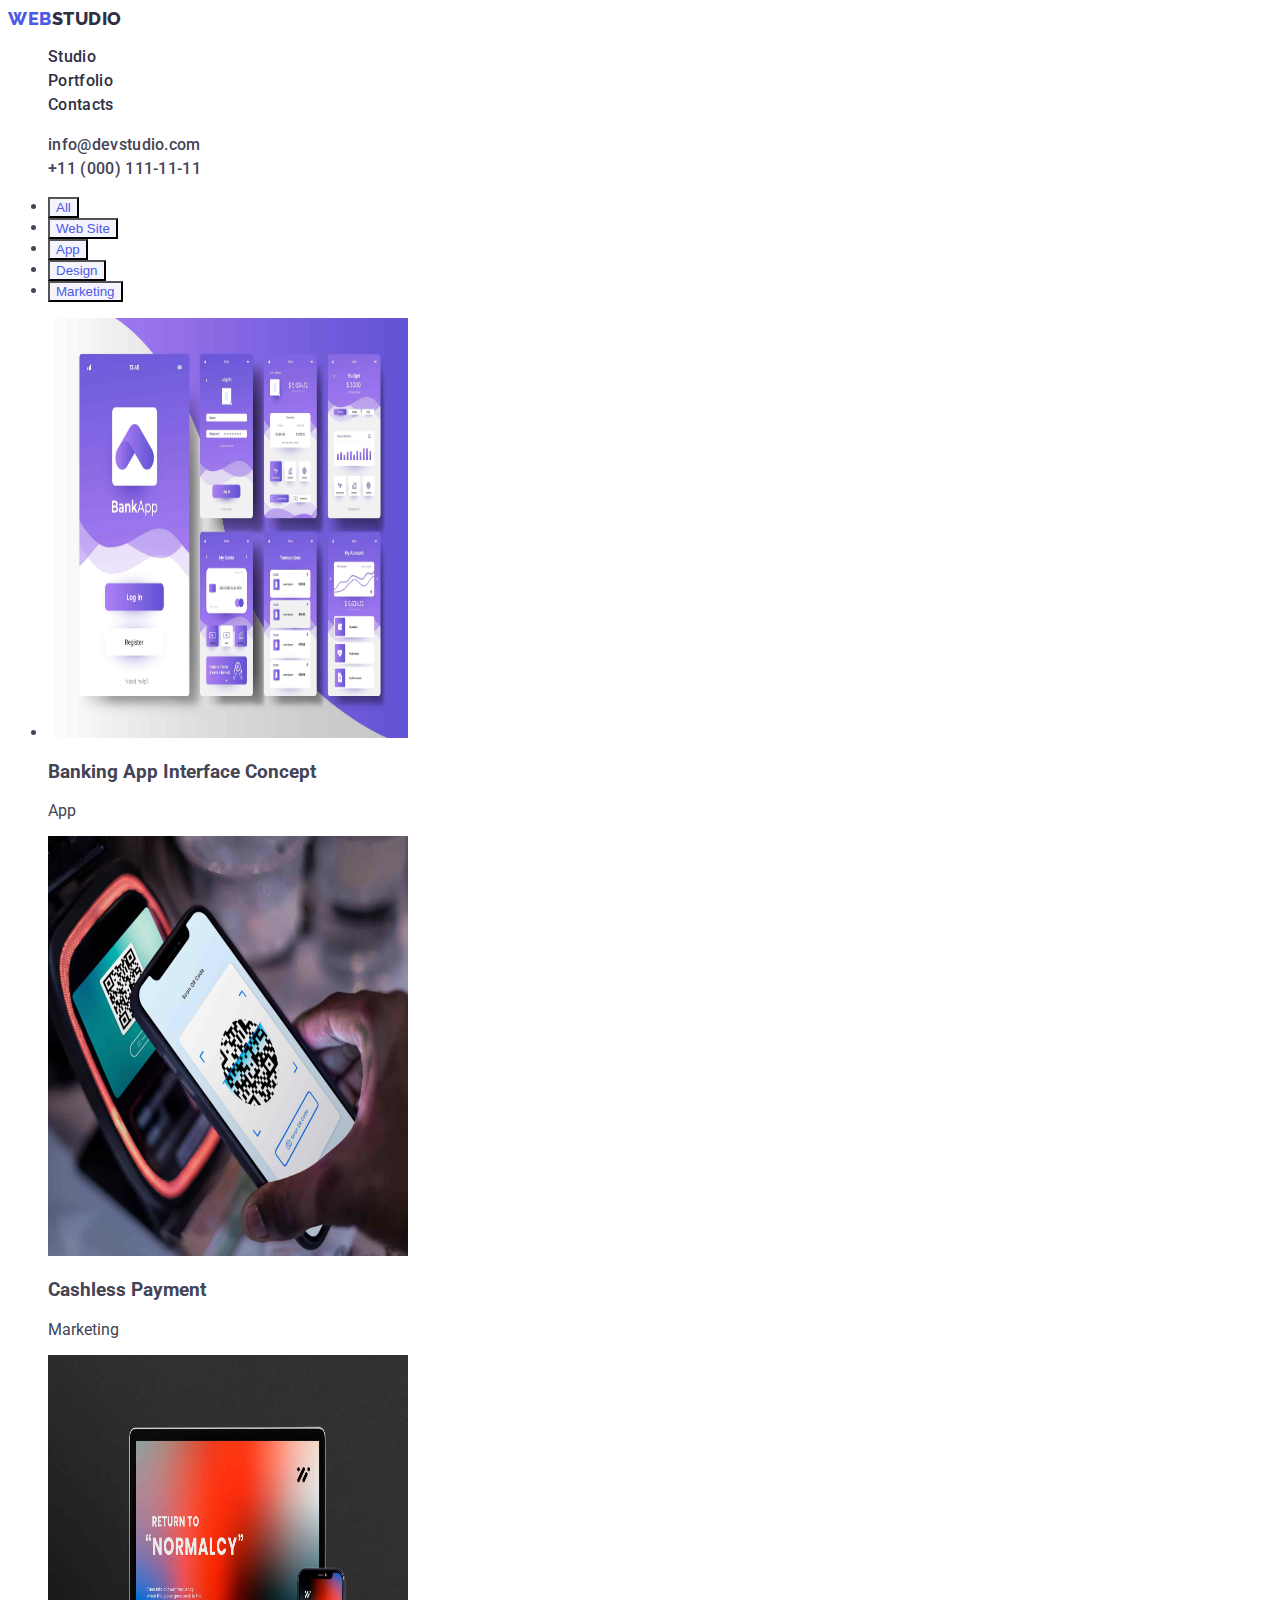
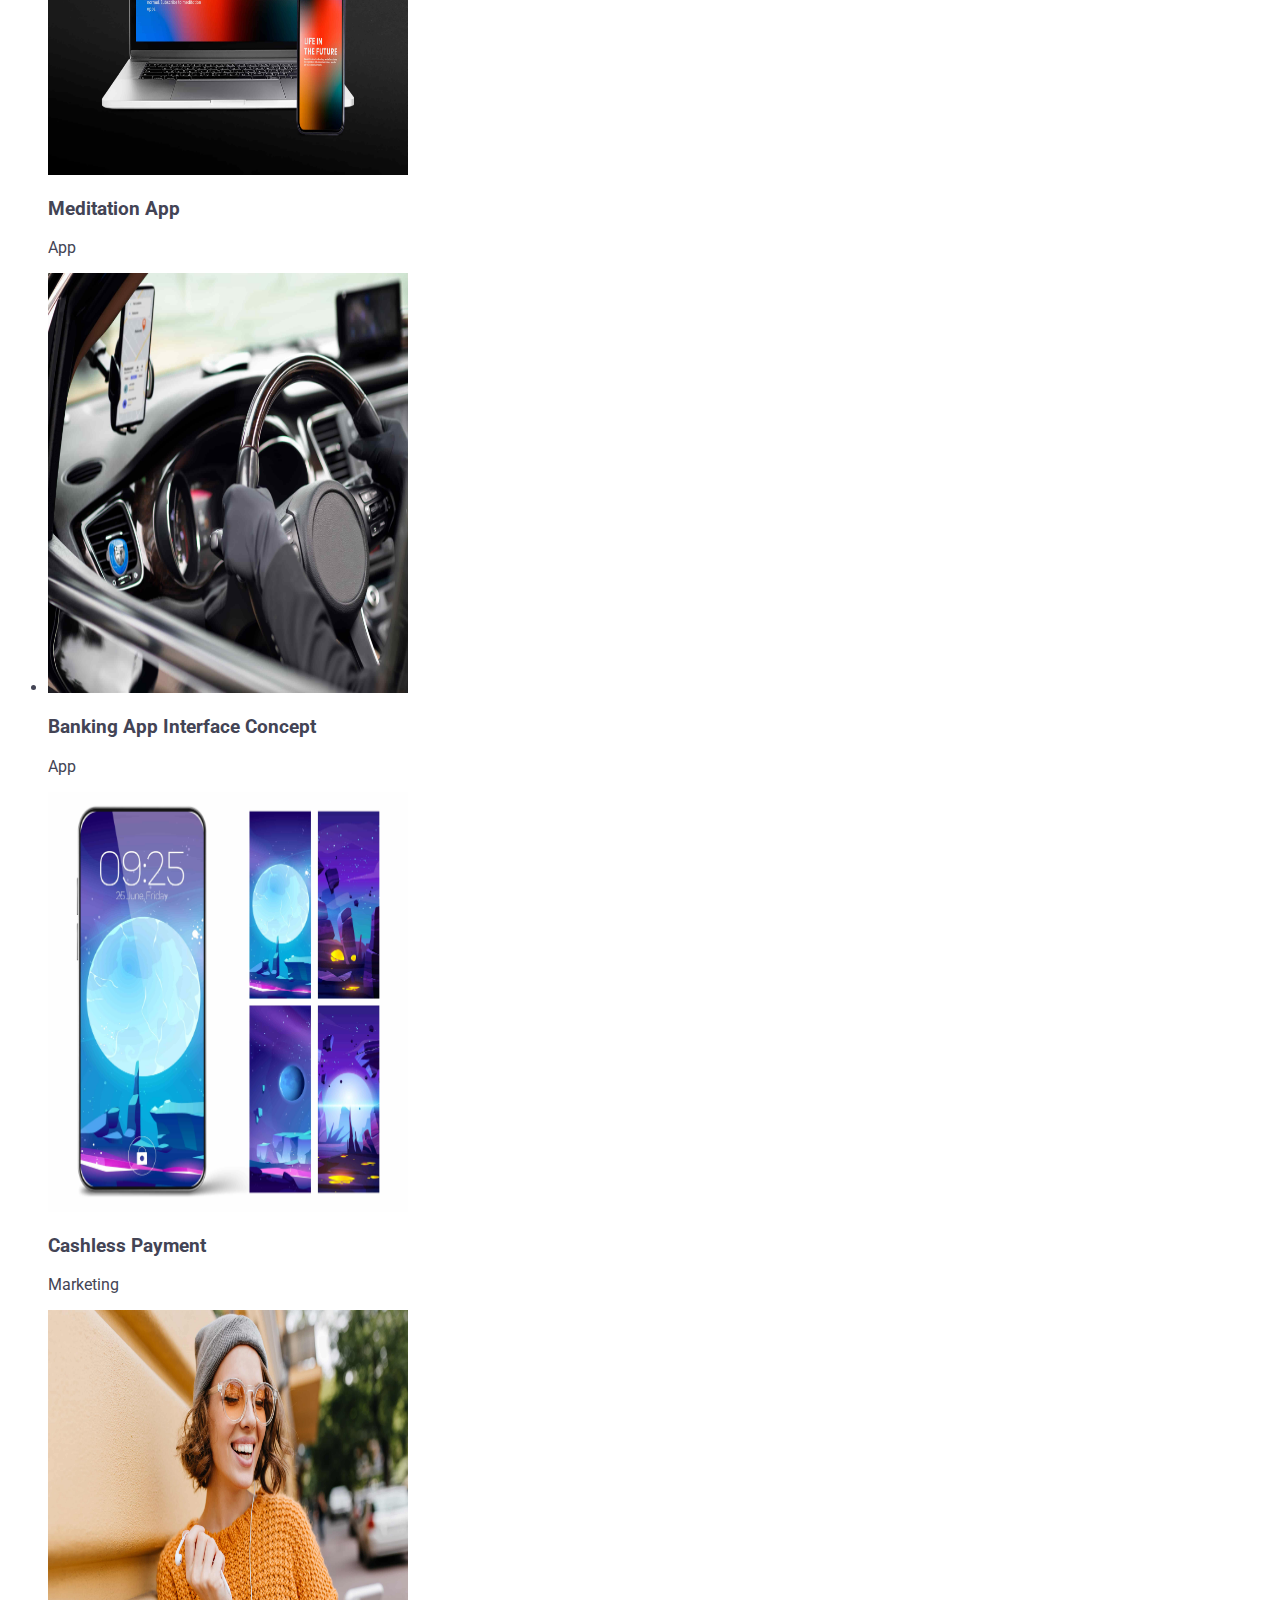
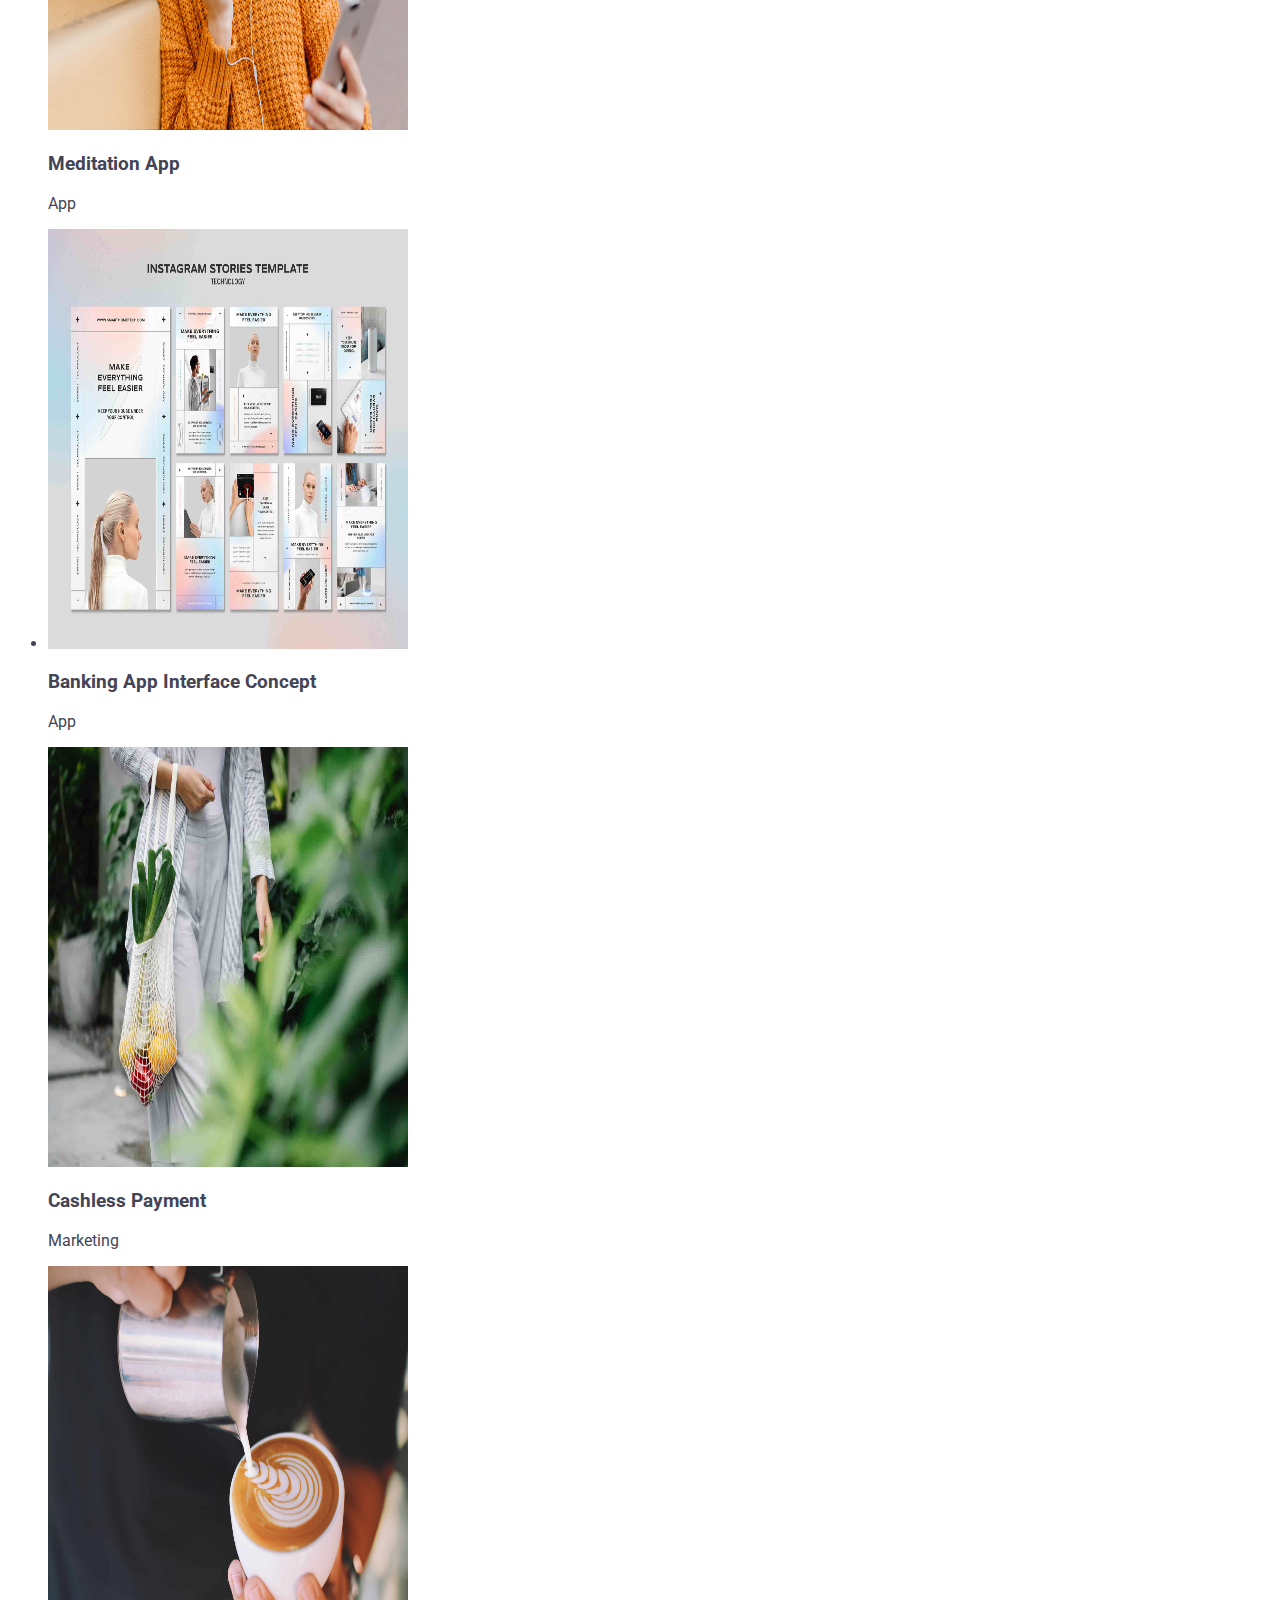
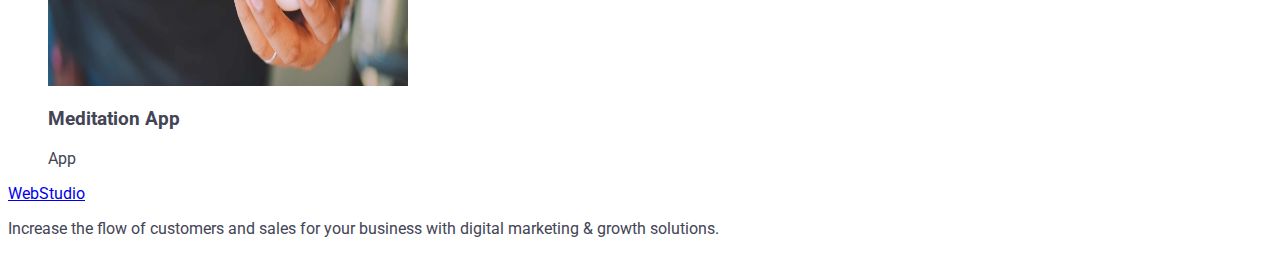
==== portfolio.html @ 772eac8d "HW_Update" ====
<!DOCTYPE html>
<html lang="en">
<head>
    <meta charset="UTF-8">
    <meta name="viewport" content="width=device-width, initial-scale=1.0">
    <title>Document</title>
    <link rel="stylesheet" href="css/styles.css">
    <link rel="preconnect" href="https://fonts.googleapis.com">
<link rel="preconnect" href="https://fonts.gstatic.com" crossorigin>
<link href="https://fonts.googleapis.com/css2?family=Outfit:wght@300&family=Raleway:wght@700&family=Roboto:wght@400;500;700;900&display=swap" rel="stylesheet">
</head>
<body>

<header>
    <nav>
        <a class="logo link" href="./index.html">Web<span class="logo-studio">Studio</span></a>
        <ul class="list">
            <li><a class="link" href="./index.html">Studio</a></li>
            <li><a class="link" href="./portfolio.html">Portfolio</a></li>
            <li><a class="link" href="">Contacts</a></li>
        </ul>
</nav>
        <address class="address">
            <ul class="list">
                <li><a class="link address" href="mailto:info@devstudio.com">info@devstudio.com</a></li>
                <li><a class="link address" href="tel:+110001111111">+11 (000) 111-11-11</a></li>
            </ul>
</address>
</header>

    <main>
    <section class="buttons">
        <ul>
            <li><button type="button">All</button></li>
            <li><button type="button">Web Site</button></li>
            <li><button type="button">App</button></li>
            <li><button type="button">Design</button></li>
            <li><button type="button">Marketing</button></li>
        </ul>
    </section>
    <section class="projects">
        <ul>
            <li>
                    <img src="./images/bankingapp.jpg" alt="A banking application" width="360" height="420">
                    <h3>Banking App Interface Concept</h3>
                    <p>App</p>
                    <img src="./images/payment.jpg" alt="Payment done with a mobile" width="360" height="420">
                    <h3>Cashless Payment</h3>
                    <p>Marketing</p>
                    <img src="./images/meditation.jpg" alt="An app with red but pleasant design" width="360" height="420">
                    <h3>Meditation App</h3>
                    <p>App</p>
            </li>
            <li>
                <img src="./images/taxi.jpg" alt="Interior of a taxi" width="360" height="420">
                <h3>Banking App Interface Concept</h3>
                <p>App</p>
                <img src="./images/screenill.jpg" alt="Illustration of a mobile screen" width="360" height="420">
                <h3>Cashless Payment</h3>
                <p>Marketing</p>
                <img src="./images/onlinecourse.jpg" alt="A quirky girl with a phone and a beanie" width="360" height="420">
                <h3>Meditation App</h3>
                <p>App</p>
        </li>
        <li>
            <img src="./images/igstoriesconcept.jpg" alt="Designs of instagram campaign" width="360" height="420">
            <h3>Banking App Interface Concept</h3>
            <p>App</p>
            <img src="./images/organicfood.jpg" alt="Lady with a net full of fresh vegetables" width="360" height="420">
            <h3>Cashless Payment</h3>
            <p>Marketing</p>
            <img src="./images/freshcofffee.jpg" alt="Barista making a design on fresh cappucino" width="360" height="420">
            <h3>Meditation App</h3>
            <p>App</p>
    </li>
    </ul>
    </section>
</main>
    <footer>
        <a href="/">WebStudio</a>
        <p>Increase the flow of customers and sales for your business with digital marketing & growth solutions.</p>
    </footer>
</body>
</html>
---- css/styles.css ----
:root {
  --color-white: #ffffff;
  --brand-color: #4d5ae5;
  --default-header-color: #2e2f42;
  --default-footer-color: #f4f4fd;
  --default-buttons-text: #4d5ae5;
  --default-buttons-color: #e7e9fc;
  --default-buttons-background: #f4f4fd;
  --link-hover: #404bbf;
  --text-color: #434455;
}

body {
  font-family: "Roboto", sans-serif;
  color: var(--text-color);
  background-color: var(--color-white);
}

.list {
  list-style: none;
  font-weight: 500;
  line-height: 1.5;
  letter-spacing: 0.02em;
  color: var(--default-header-color);
  list-style: none;
}

.link {
  text-decoration: none;
  color: var(--default-header-color);
}

.address {
  color: var(--text-color);
  font-style: normal;
}

.logo {
  font-family: "Raleway", sans-serif;
  font-weight: 800;
  font-size: 18px;
  line-height: 1.17;
  letter-spacing: 0.03em;
  text-transform: uppercase;
  color: var(--brand-color);
  text-decoration: none;
}

.link:hover {
  color: var(--link-hover);
}

.link:focus {
  color: var(--link-hover);
}

.logo-studio {
  color: var(--default-header-color);
}

.tag-line {
  background-color: var(--default-header-color);
}

.tag-line-header {
  color: var(--color-white);
  font-size: 56px;
  line-height: 1.07;
  text-align: center;
  letter-spacing: 0.02em;
}

.main-button {
  color: #ffffff;
  background: var(--default-buttons-text);
  font-family: "Roboto", sans-serif;
  font-weight: 500;
  font-size: 16px;
  line-height: 1.5;
  letter-spacing: 0.04em;
  cursor: pointer;
}

.main-button:focus {
  background-color: var(--link-hover);
}

button {
  color: var(--default-buttons-text);
  background-color: var(--default-buttons-background);
  justify-content: center;
}

button:hover {
  color: white;
  background-color: var(--link-hover);
  cursor: pointer;
}

.section-header {
  font-weight: 500;
  font-size: 36px;
  line-height: 1.11;
  letter-spacing: 0.02em;
  text-align: center;
  text-transform: capitalize;
  color: var(--default-header-color);
}

.values-list {
  font-weight: 500;
  font-size: 20px;
  line-height: 1.2;
  letter-spacing: 0.02em;
  color: var(--default-header-color);
}

.goals {
  font-size: 16px;
  line-height: 1.5;
  letter-spacing: 0.02em;
  color: var(--text-color);
}

.section-team {
  background-color: var(--default-footer-color);
}

.list-item {
  background-color: var(--color-white);
}
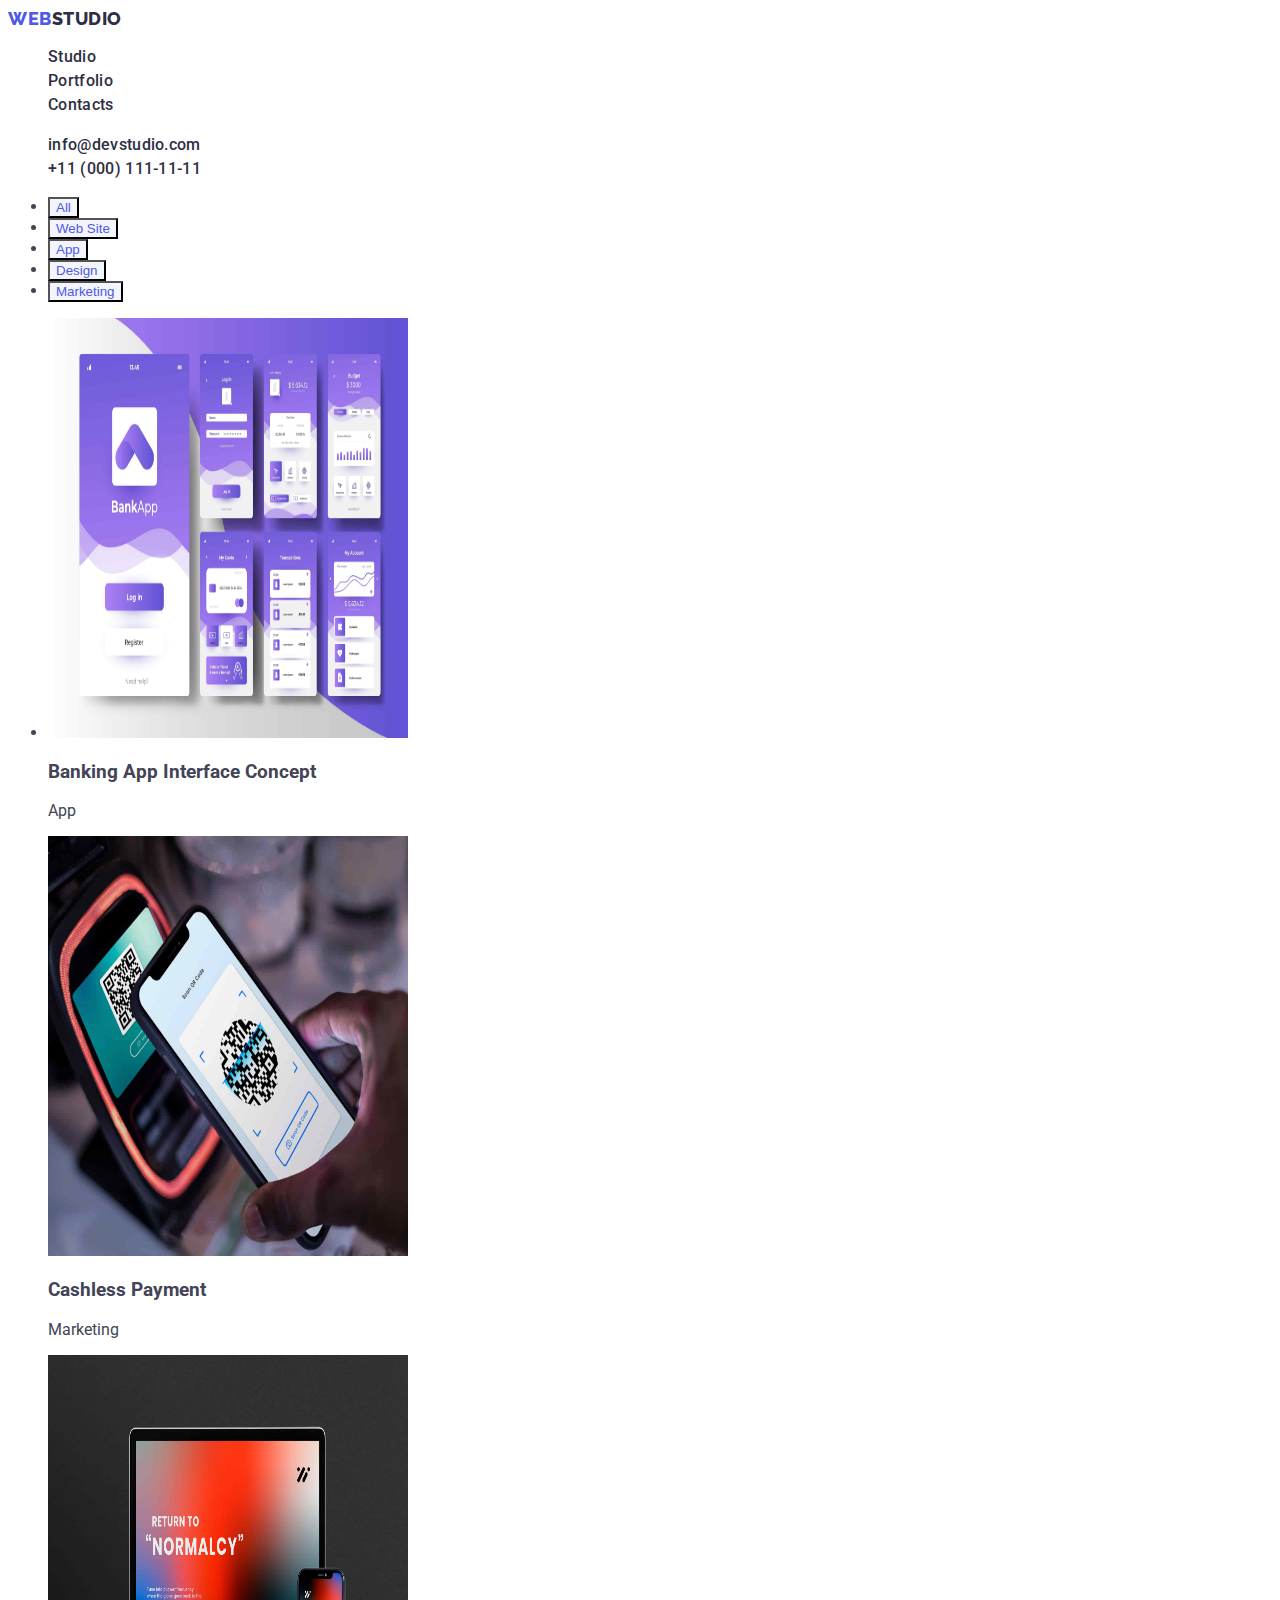
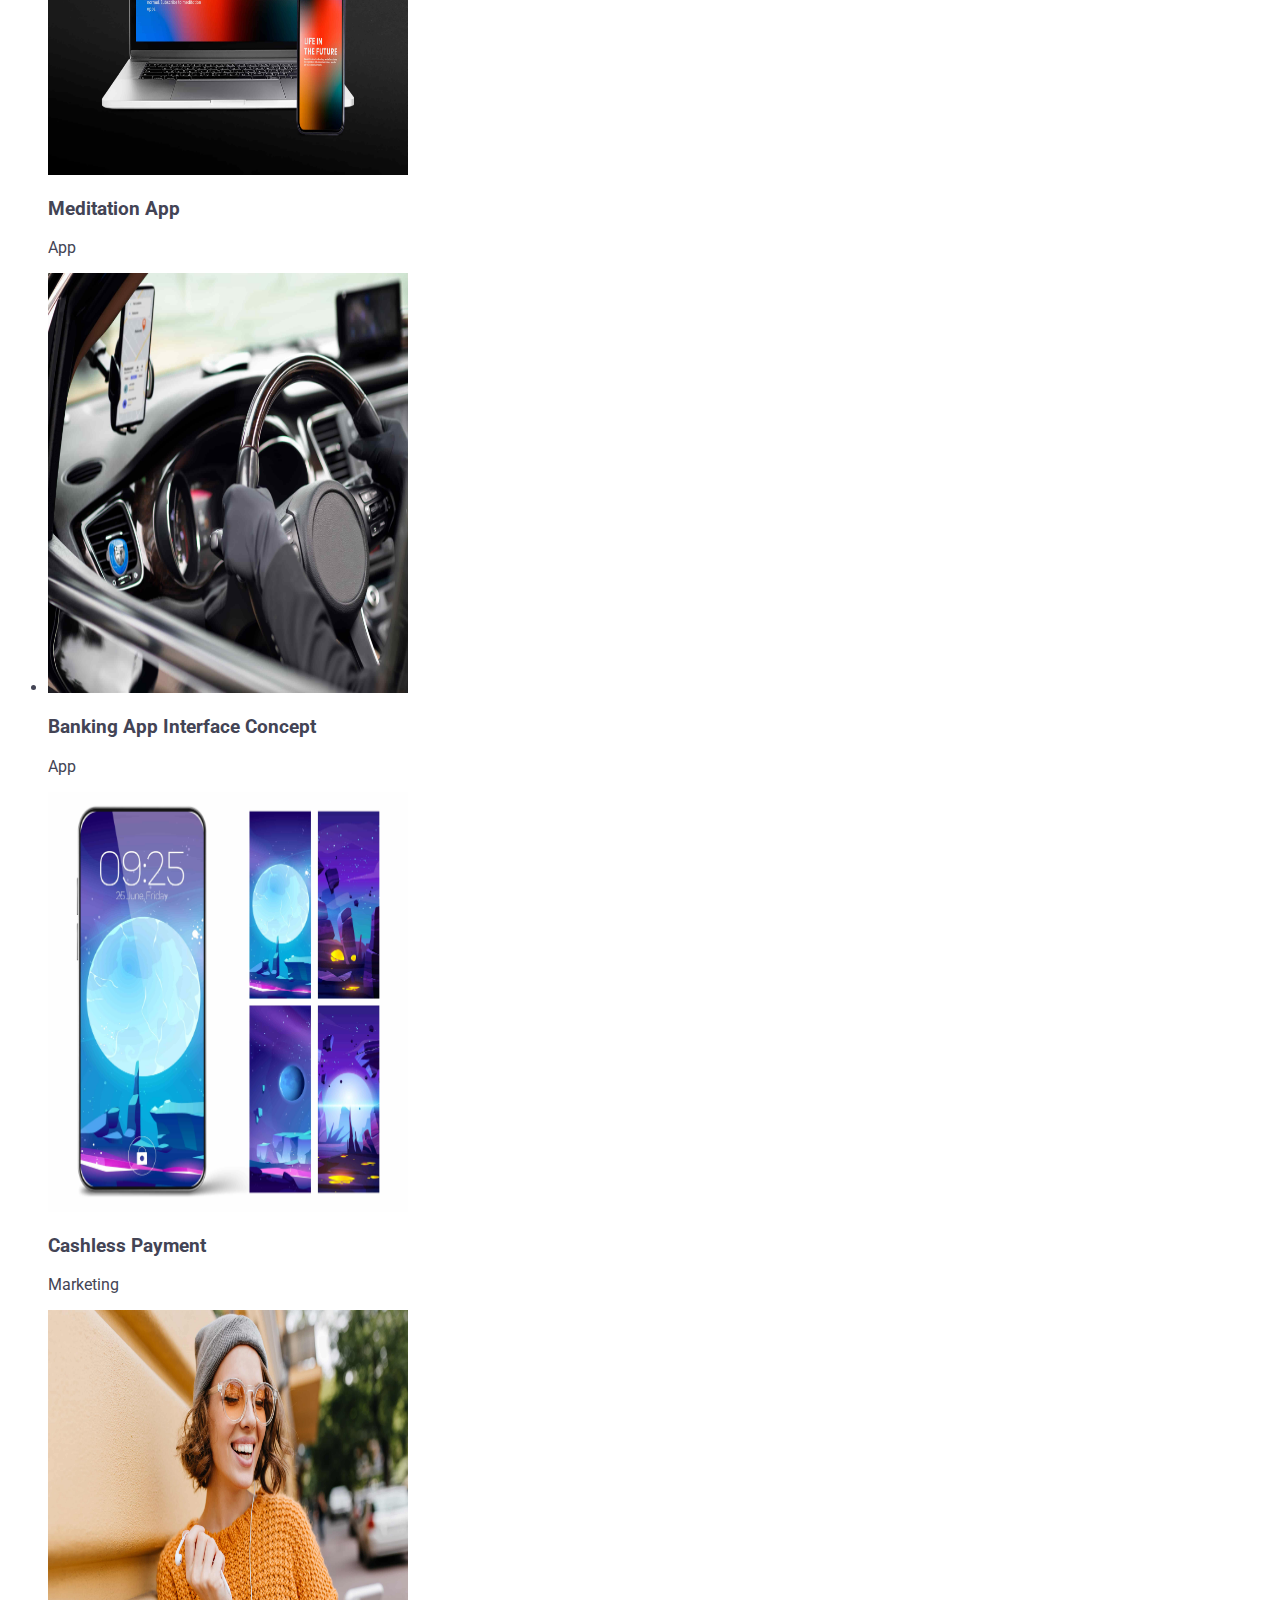
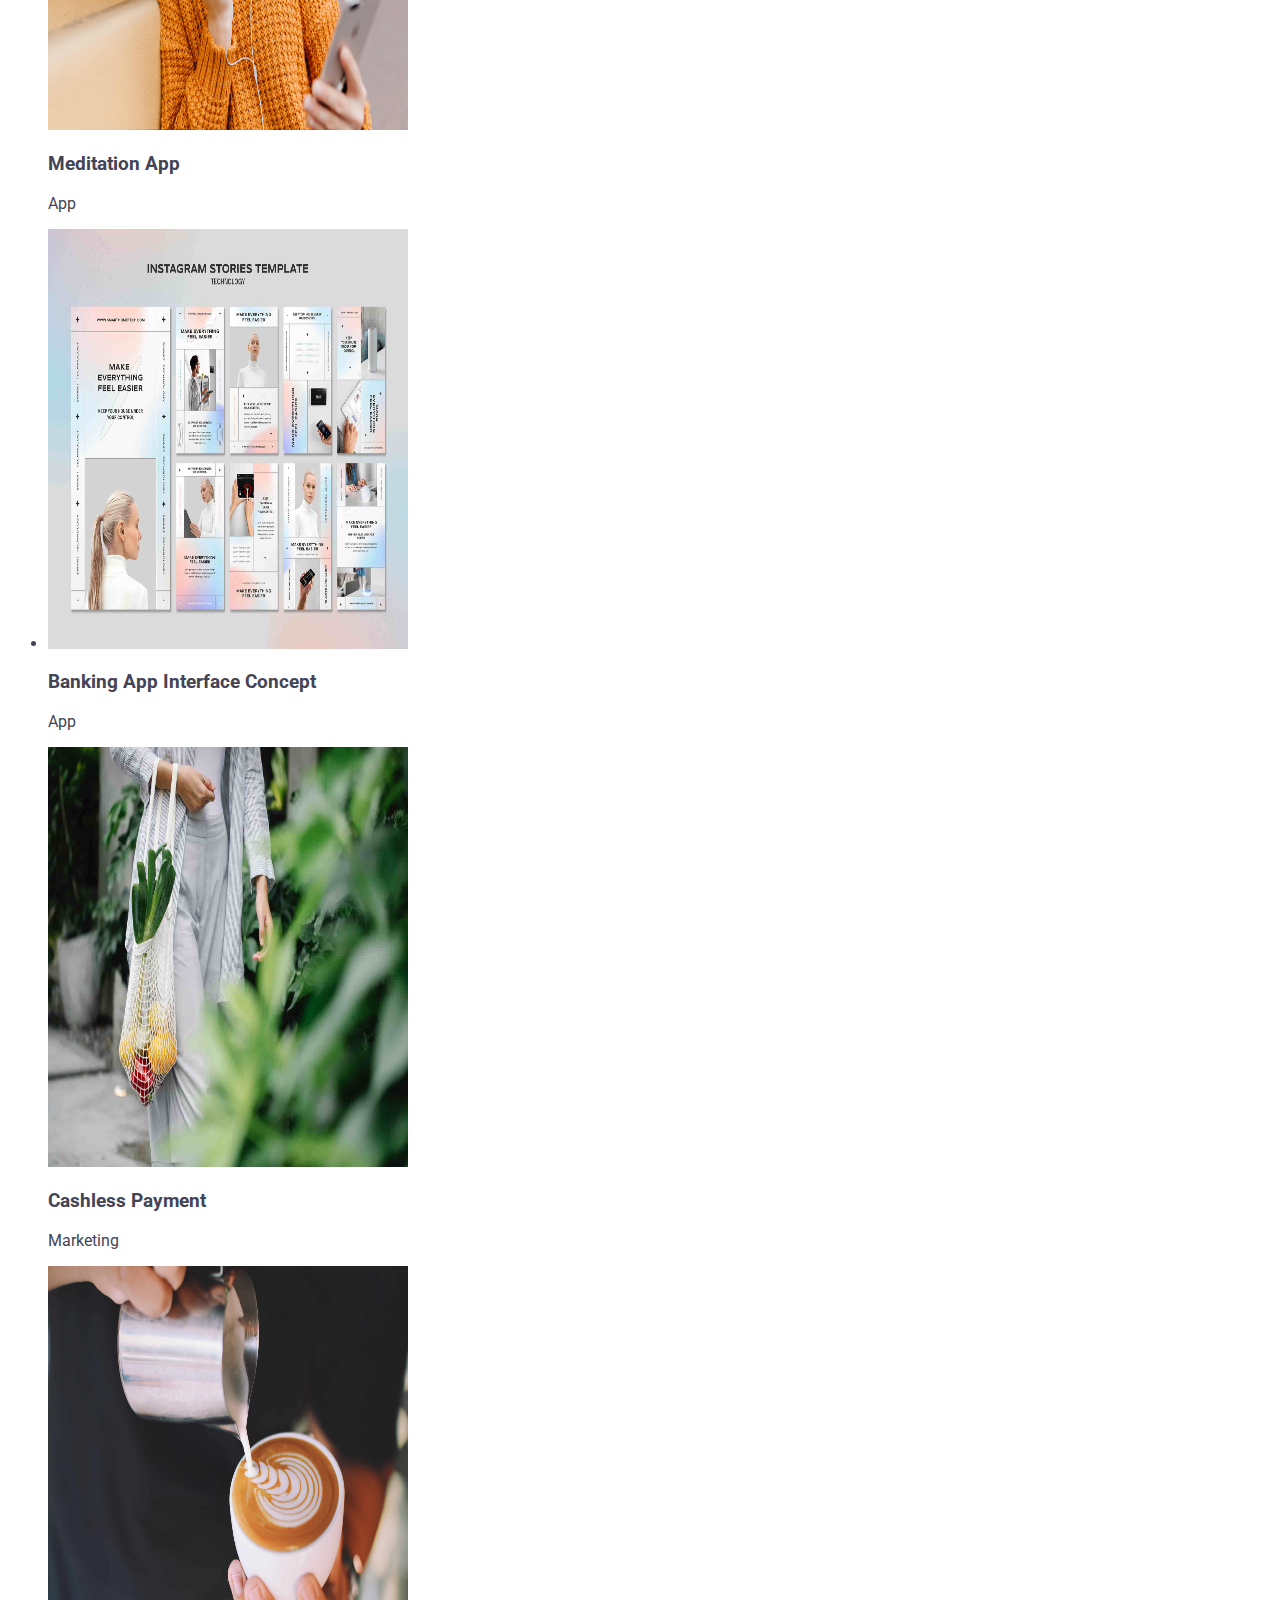
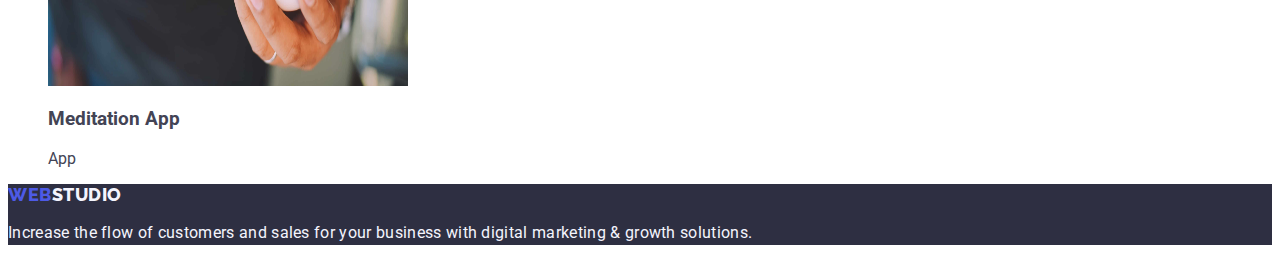
==== commit 19bf1d5a: "HW_Update" ====
--- a/portfolio.html
+++ b/portfolio.html
@@ -76,9 +76,9 @@
     </ul>
     </section>
 </main>
-    <footer>
-        <a href="/">WebStudio</a>
-        <p>Increase the flow of customers and sales for your business with digital marketing & growth solutions.</p>
-    </footer>
+<footer class="footer-section">
+    <a class="logo link" href="./index.html">Web<span class="logo-footer">Studio</span></a>
+    <p class="paragraph-footer">Increase the flow of customers and sales for your business with digital marketing & growth solutions.</p>
+</footer>
 </body>
 </html>--- a/css/styles.css
+++ b/css/styles.css
@@ -31,7 +31,7 @@
 }
 
 .address {
-  color: var(--text-color);
+  color: var(text-color);
   font-style: normal;
 }
 
@@ -56,6 +56,16 @@
 
 .logo-studio {
   color: var(--default-header-color);
+}
+
+.logo-footer {
+    color: var(--default-footer-color);
+}
+
+.paragraph-footer {
+    line-height: 1.5;
+    color: var(--default-footer-color);
+    letter-spacing: 0.02em;
 }
 
 .tag-line {
@@ -129,3 +139,7 @@
 .list-item {
   background-color: var(--color-white);
 }
+
+.footer-section {
+    background-color: var(--default-header-color);
+}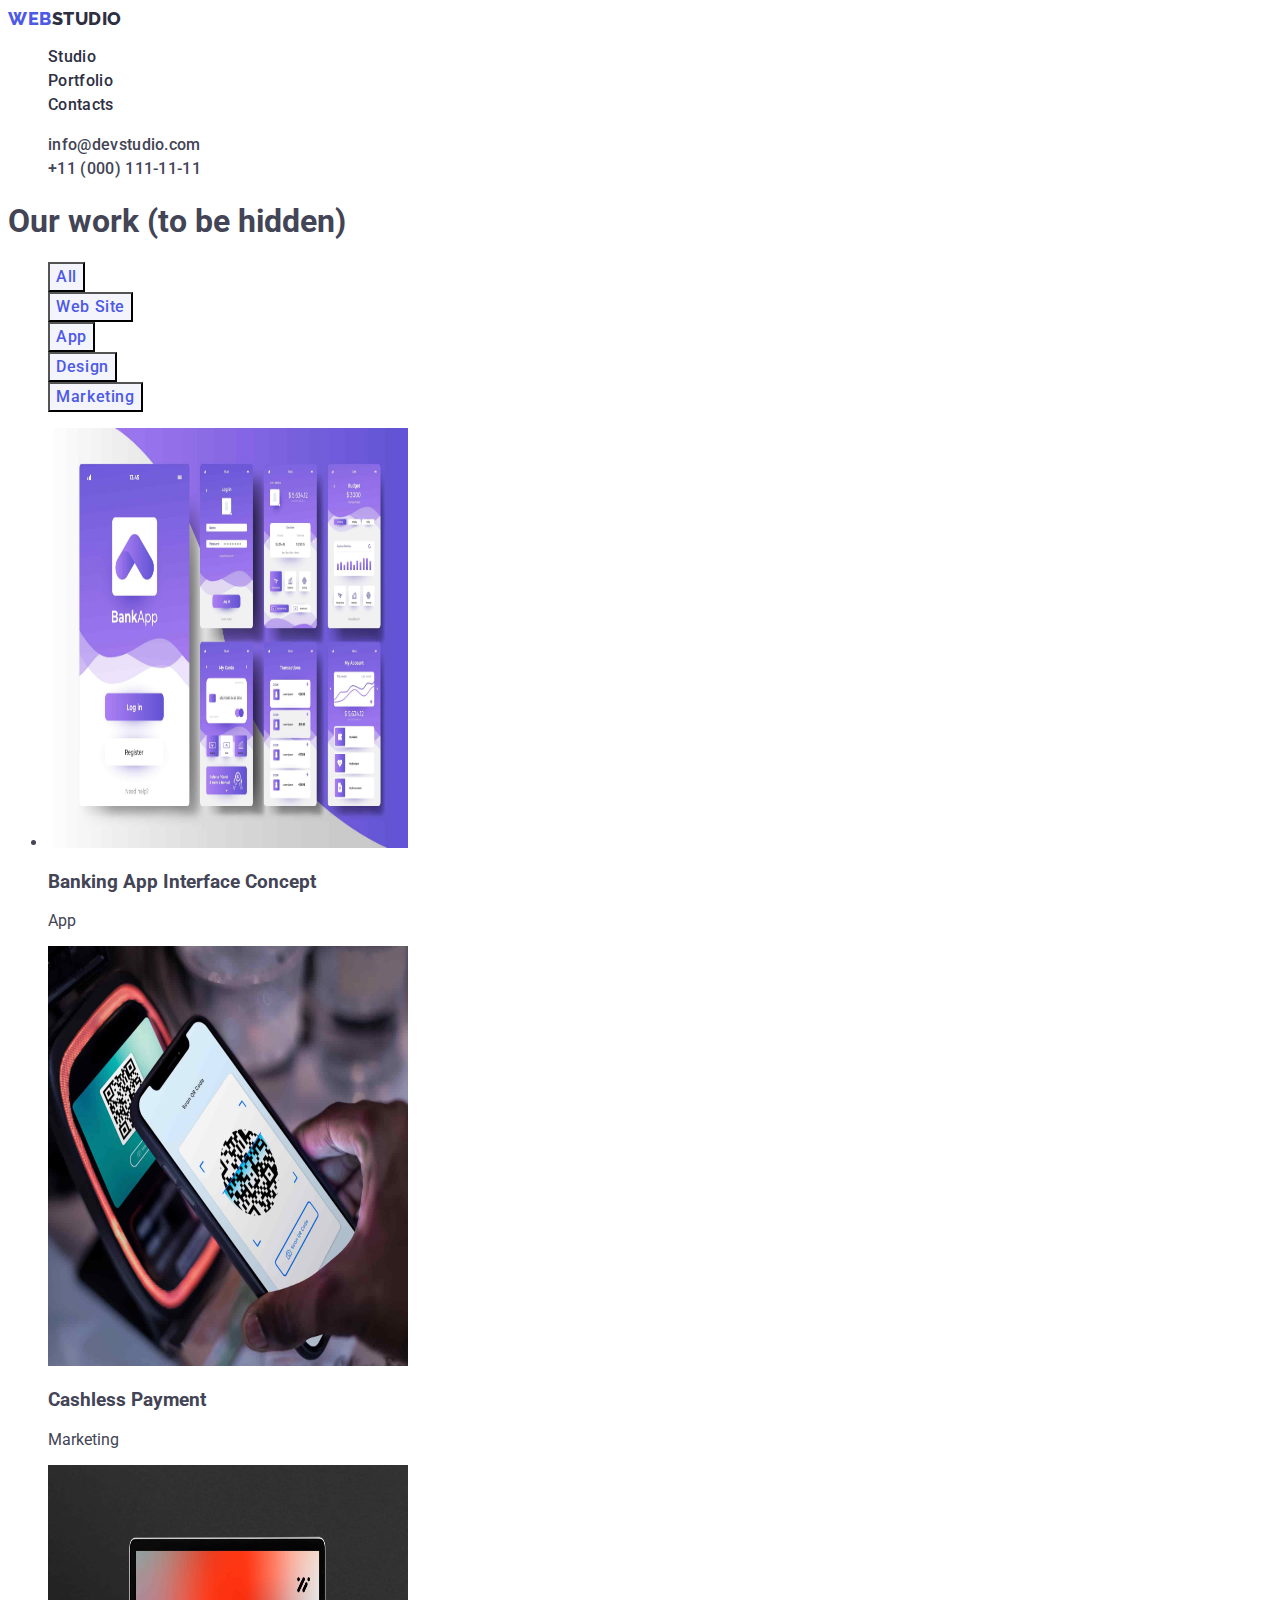
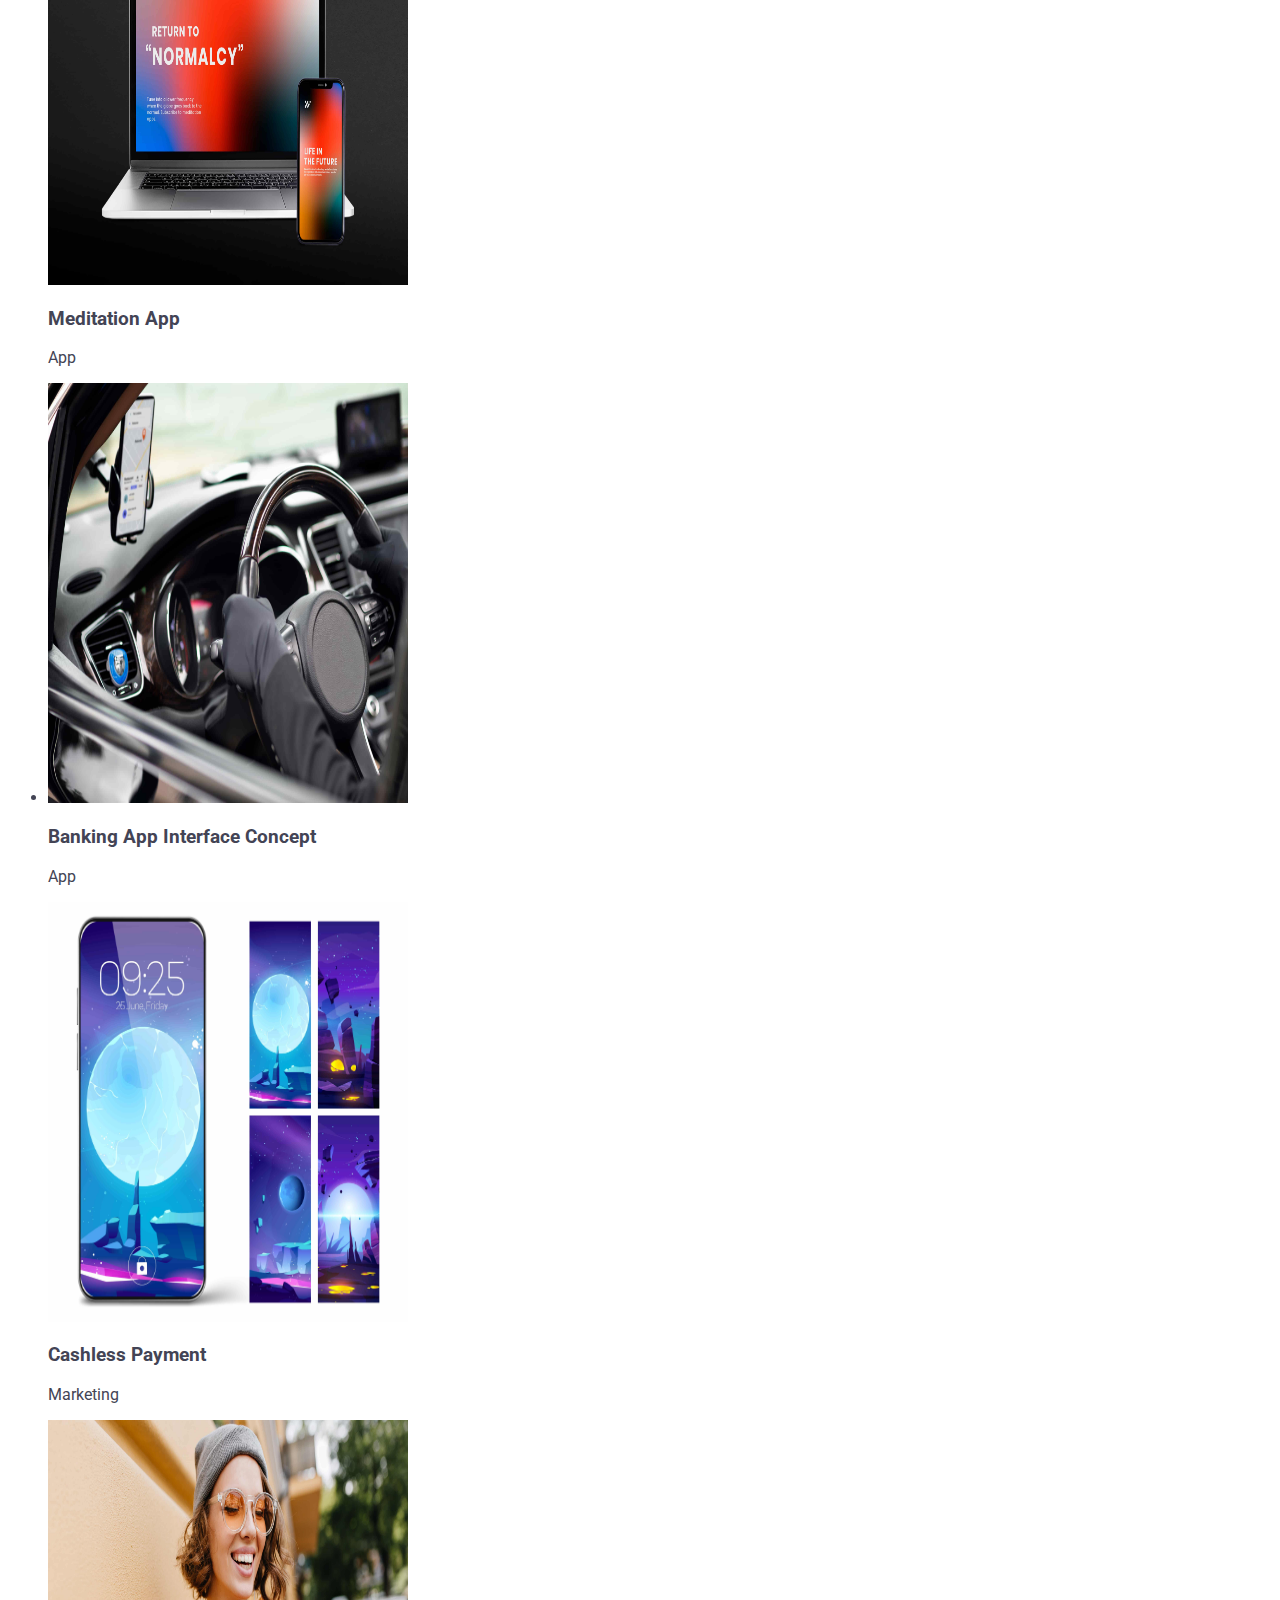
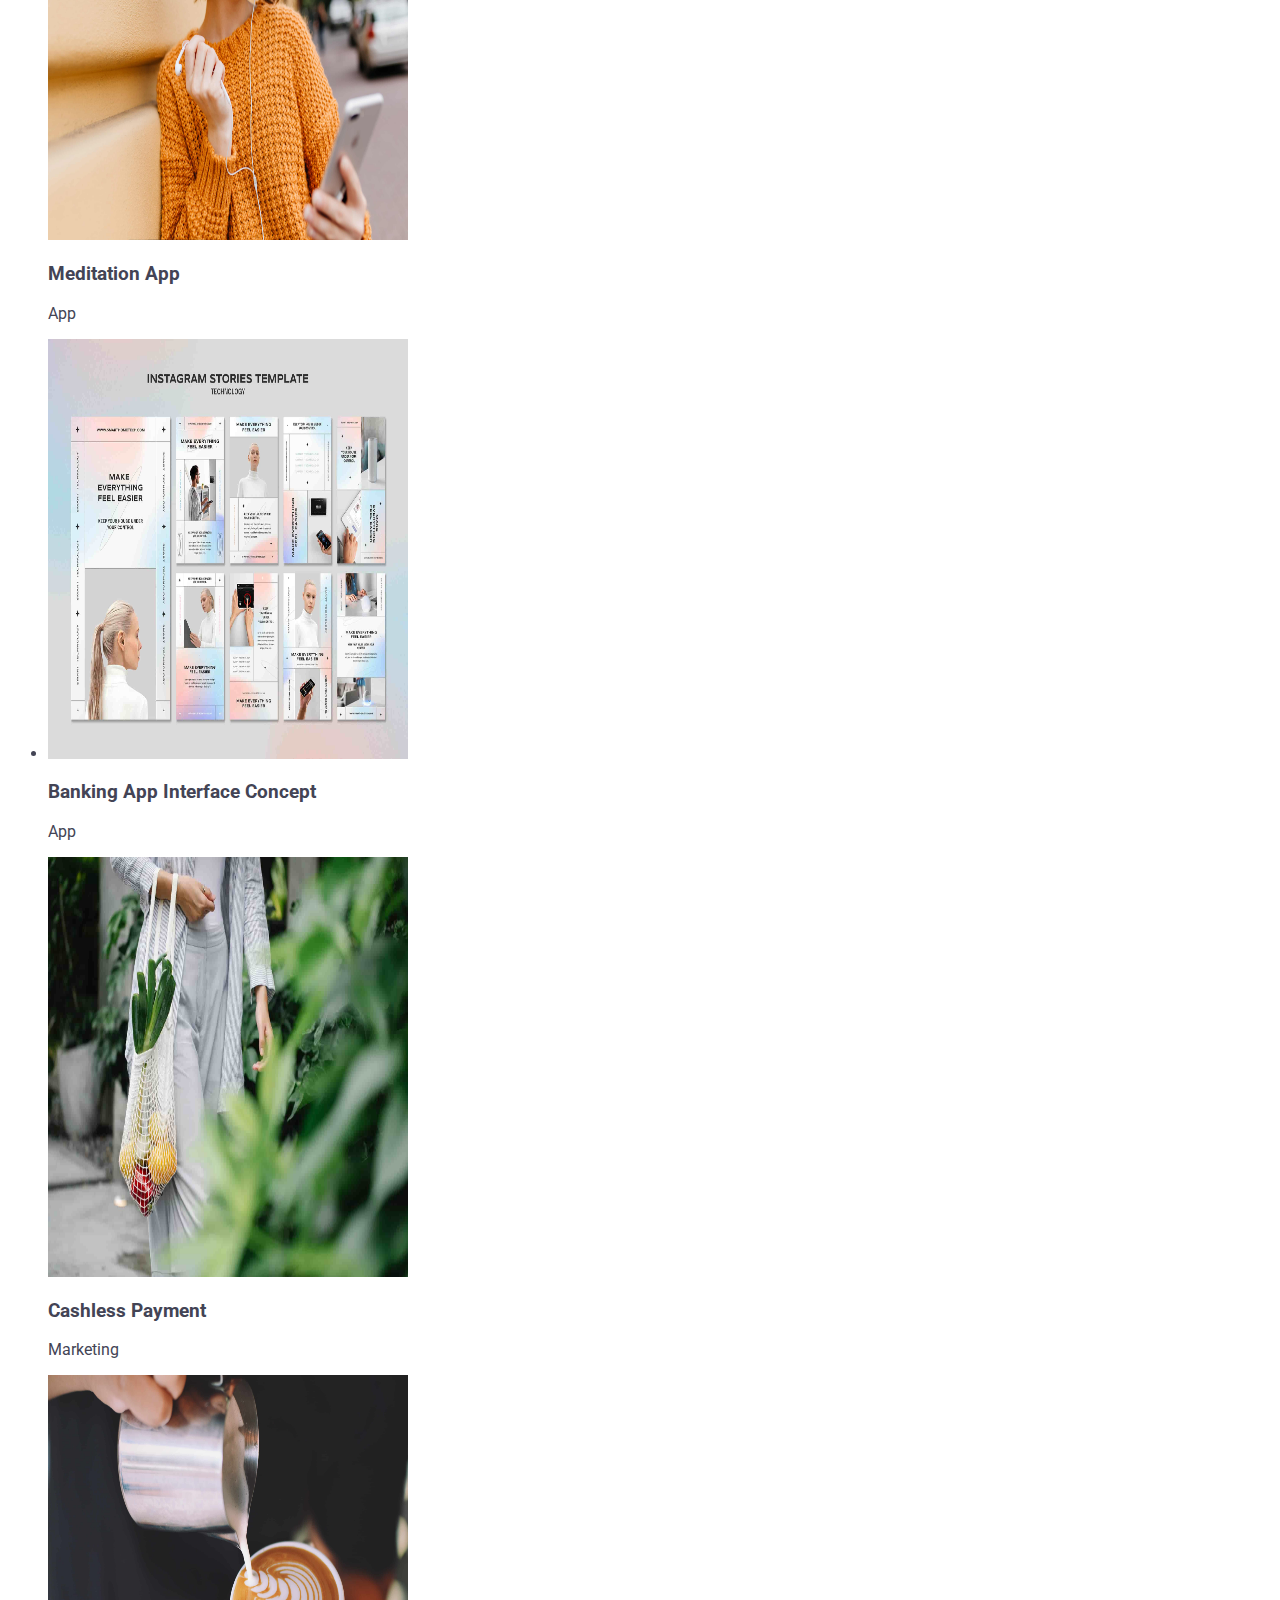
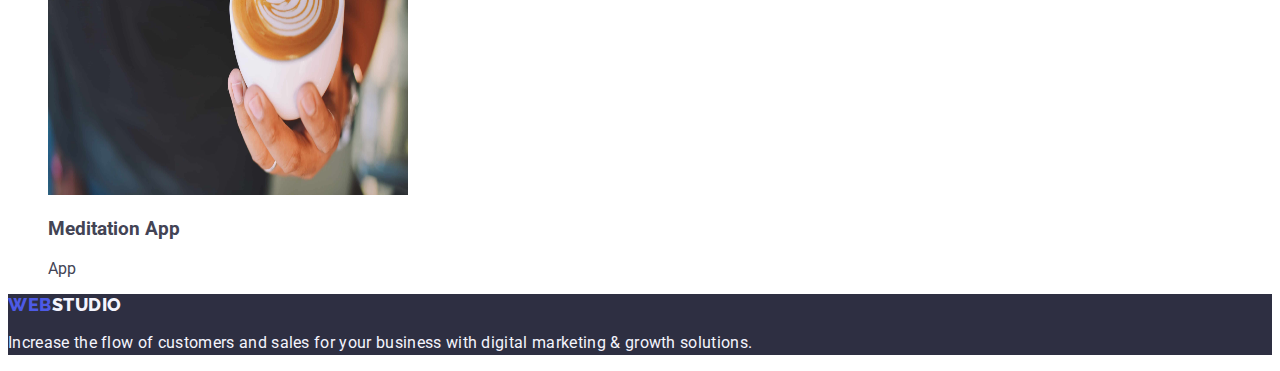
==== commit db649067: "HW_Update" ====
--- a/portfolio.html
+++ b/portfolio.html
@@ -30,15 +30,15 @@
 
     <main>
     <section class="buttons">
-        <ul>
-            <li><button type="button">All</button></li>
-            <li><button type="button">Web Site</button></li>
-            <li><button type="button">App</button></li>
-            <li><button type="button">Design</button></li>
-            <li><button type="button">Marketing</button></li>
+        <h1>Our work (to be hidden)</h1>
+        <ul class="list">
+            <li><button type="button" class="button">All</button></li>
+            <li><button type="button" class="button">Web Site</button></li>
+            <li><button type="button" class="button">App</button></li>
+            <li><button type="button" class="button">Design</button></li>
+            <li><button type="button" class="button">Marketing</button></li>
         </ul>
-    </section>
-    <section class="projects">
+
         <ul>
             <li>
                     <img src="./images/bankingapp.jpg" alt="A banking application" width="360" height="420">
--- a/css/styles.css
+++ b/css/styles.css
@@ -1,18 +1,16 @@
 :root {
   --color-white: #ffffff;
-  --brand-color: #4d5ae5;
-  --default-header-color: #2e2f42;
-  --default-footer-color: #f4f4fd;
-  --default-buttons-text: #4d5ae5;
-  --default-buttons-color: #e7e9fc;
-  --default-buttons-background: #f4f4fd;
-  --link-hover: #404bbf;
-  --text-color: #434455;
+  --color-iris: #4d5ae5;
+  --color-navy-blue: #2e2f42;
+  --color-cloud: #f4f4fd;
+  --color-cornflower: #e7e9fc;
+  --color-ocean: #404bbf;
+  --color-slate: #434455;
 }
 
 body {
   font-family: "Roboto", sans-serif;
-  color: var(--text-color);
+  color: var(--color-slate);
   background-color: var(--color-white);
 }
 
@@ -21,17 +19,16 @@
   font-weight: 500;
   line-height: 1.5;
   letter-spacing: 0.02em;
-  color: var(--default-header-color);
-  list-style: none;
+  color: var(--color-navy-blue);
 }
 
 .link {
   text-decoration: none;
-  color: var(--default-header-color);
+  color: var(--color-navy-blue);
 }
 
 .address {
-  color: var(text-color);
+  color: var(--color-slate);
   font-style: normal;
 }
 
@@ -42,34 +39,34 @@
   line-height: 1.17;
   letter-spacing: 0.03em;
   text-transform: uppercase;
-  color: var(--brand-color);
+  color: var(--color-iris);
   text-decoration: none;
 }
 
 .link:hover {
-  color: var(--link-hover);
+  color: var(--color-ocean);
 }
 
 .link:focus {
-  color: var(--link-hover);
+  color: var(--color-ocean);
 }
 
 .logo-studio {
-  color: var(--default-header-color);
+  color: var(--color-navy-blue);
 }
 
 .logo-footer {
-    color: var(--default-footer-color);
+  color: var(--color-cloud);
 }
 
 .paragraph-footer {
-    line-height: 1.5;
-    color: var(--default-footer-color);
-    letter-spacing: 0.02em;
+  line-height: 1.5;
+  color: var(--color-cloud);
+  letter-spacing: 0.02em;
 }
 
 .tag-line {
-  background-color: var(--default-header-color);
+  background-color: var(--color-navy-blue);
 }
 
 .tag-line-header {
@@ -81,8 +78,8 @@
 }
 
 .main-button {
-  color: #ffffff;
-  background: var(--default-buttons-text);
+  color: var(--color-white);
+  background: var(--color-iris);
   font-family: "Roboto", sans-serif;
   font-weight: 500;
   font-size: 16px;
@@ -92,18 +89,23 @@
 }
 
 .main-button:focus {
-  background-color: var(--link-hover);
+  background-color: var(--color-ocean);
 }
 
 button {
-  color: var(--default-buttons-text);
-  background-color: var(--default-buttons-background);
+  font-family: "Roboto", sans-serif;
+  font-weight: 500;
+  font-size: 16px;
+  line-height: 1.5;
+  letter-spacing: 0.04em;
+  color: var(--color-iris);
+  background-color: var(--color-cloud);
   justify-content: center;
 }
 
 button:hover {
-  color: white;
-  background-color: var(--link-hover);
+  color: var(--color-white);
+  background-color: var(--color-ocean);
   cursor: pointer;
 }
 
@@ -114,7 +116,7 @@
   letter-spacing: 0.02em;
   text-align: center;
   text-transform: capitalize;
-  color: var(--default-header-color);
+  color: var(--color-navy-blue);
 }
 
 .values-list {
@@ -122,18 +124,18 @@
   font-size: 20px;
   line-height: 1.2;
   letter-spacing: 0.02em;
-  color: var(--default-header-color);
+  color: var(--color-navy-blue);
 }
 
 .goals {
   font-size: 16px;
   line-height: 1.5;
   letter-spacing: 0.02em;
-  color: var(--text-color);
+  color: var(--color-slate);
 }
 
 .section-team {
-  background-color: var(--default-footer-color);
+  background-color: var(--color-cloud);
 }
 
 .list-item {
@@ -141,5 +143,5 @@
 }
 
 .footer-section {
-    background-color: var(--default-header-color);
-}+  background-color: var(--color-navy-blue);
+}
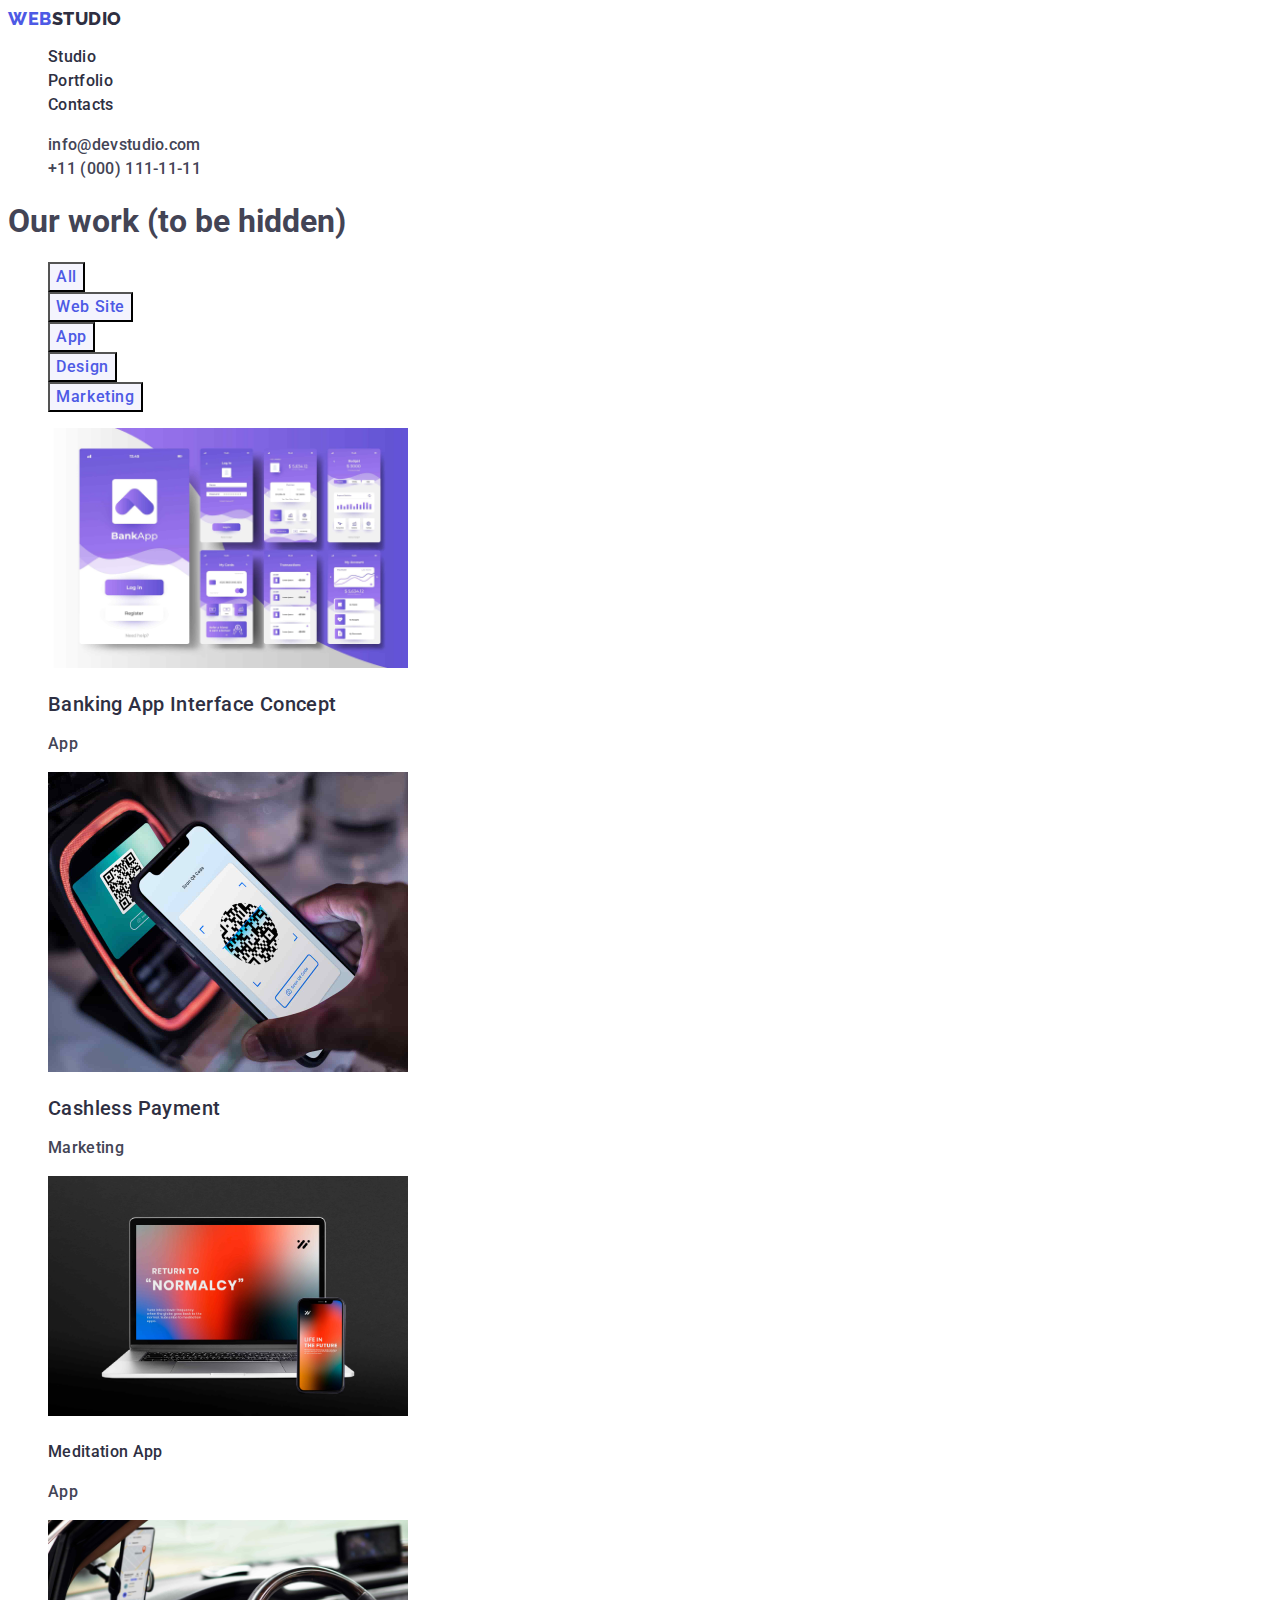
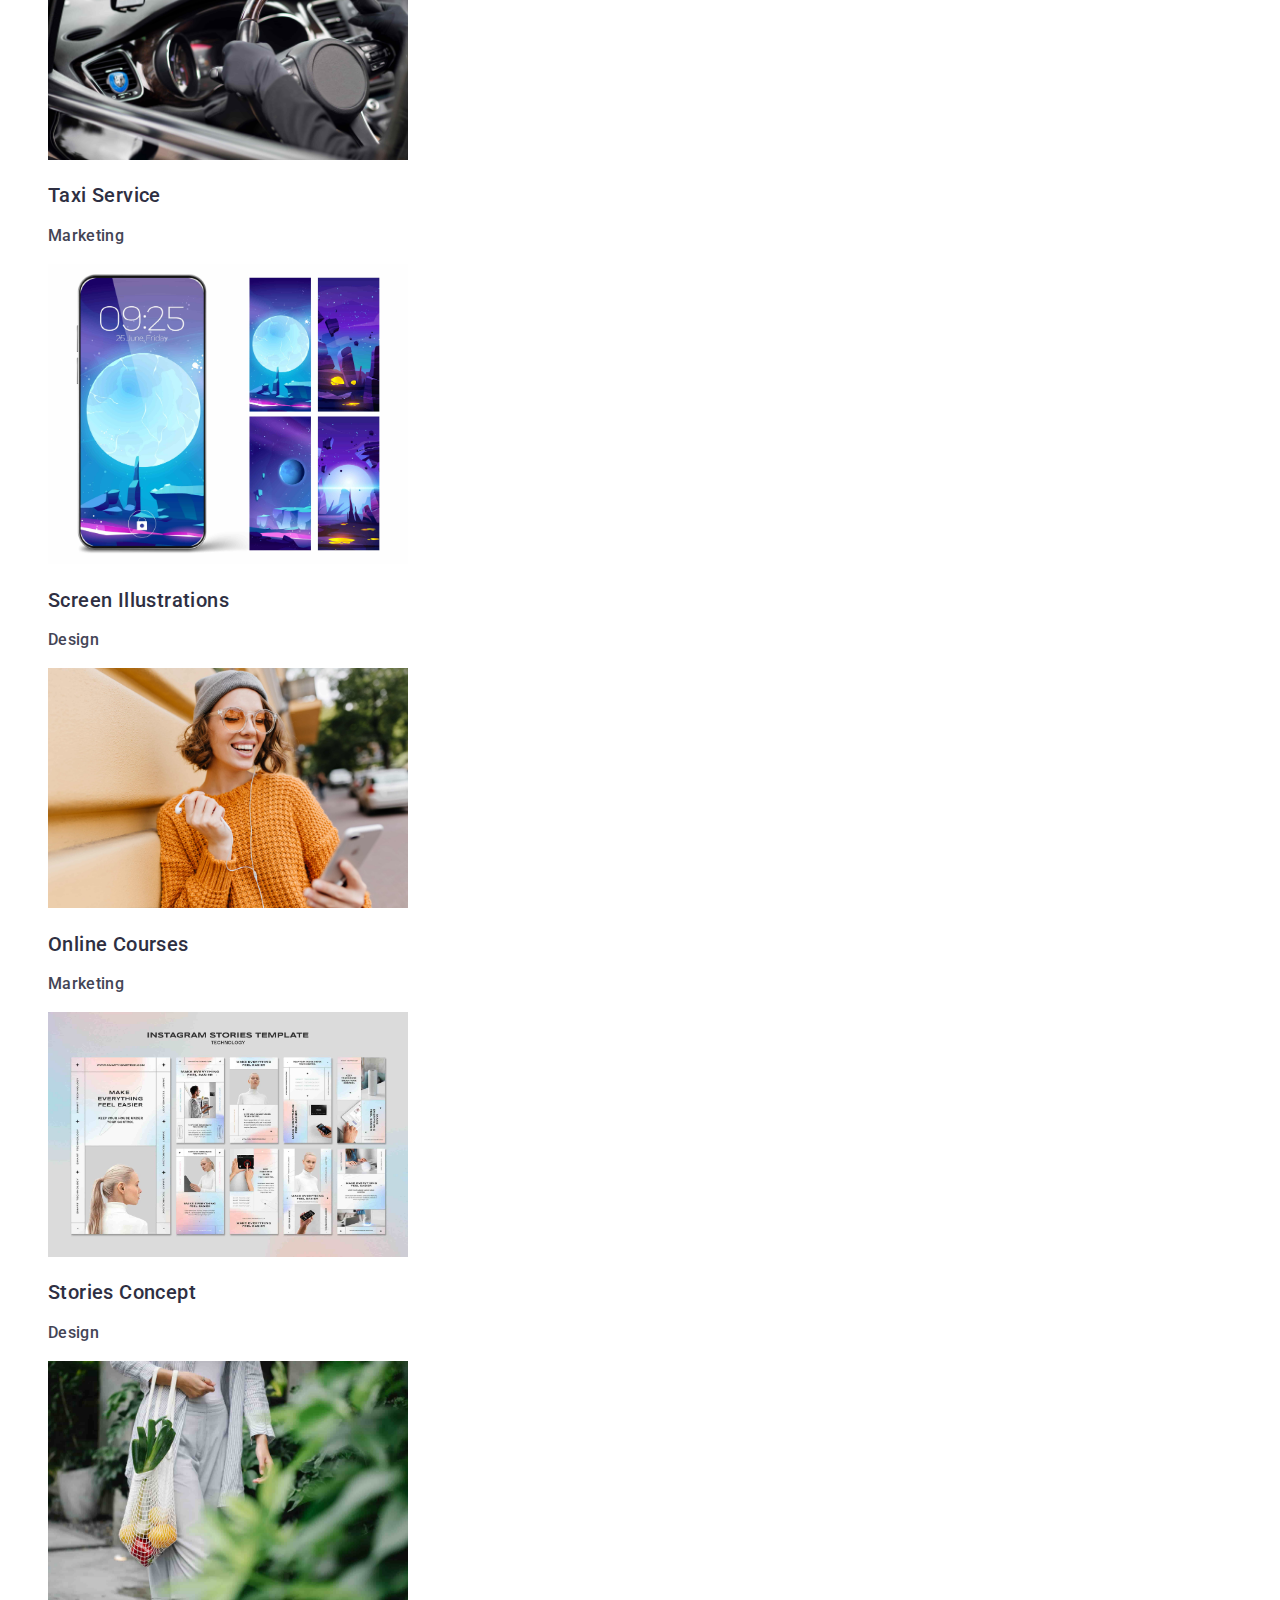
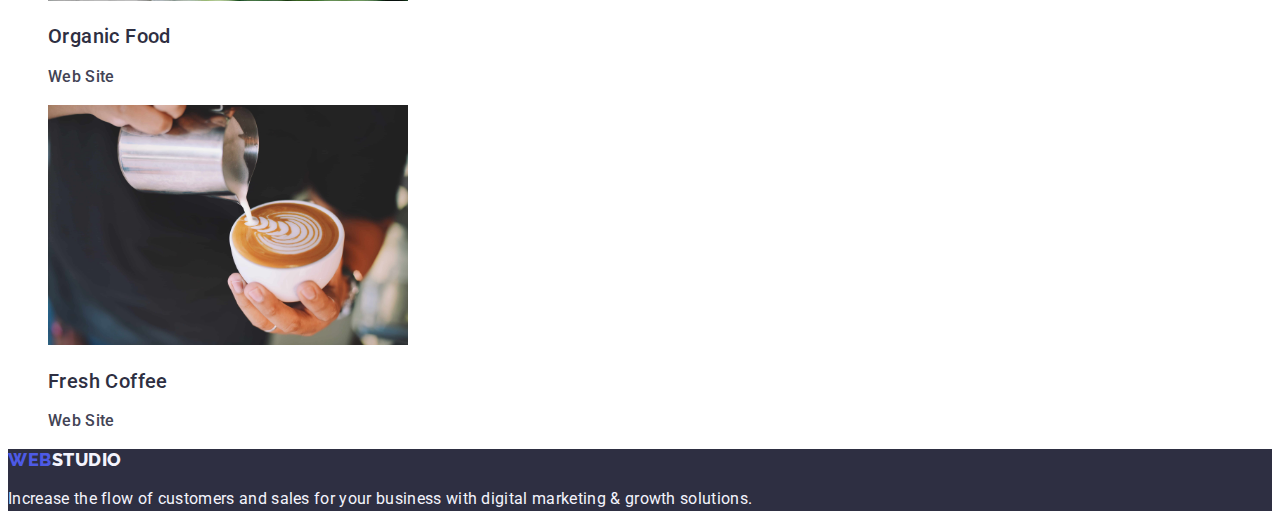
==== commit 0caf4913: "HW_Update" ====
--- a/portfolio.html
+++ b/portfolio.html
@@ -28,52 +28,64 @@
 </address>
 </header>
 
-    <main>
-    <section class="buttons">
+<main>
+    <section>
         <h1>Our work (to be hidden)</h1>
         <ul class="list">
-            <li><button type="button" class="button">All</button></li>
-            <li><button type="button" class="button">Web Site</button></li>
-            <li><button type="button" class="button">App</button></li>
-            <li><button type="button" class="button">Design</button></li>
-            <li><button type="button" class="button">Marketing</button></li>
+            <li><button type="button" class="buttons">All</button></li>
+            <li><button type="button" class="buttons">Web Site</button></li>
+            <li><button type="button" class="buttons">App</button></li>
+            <li><button type="button" class="buttons">Design</button></li>
+            <li><button type="button" class="buttons">Marketing</button></li>
         </ul>
 
-        <ul>
+        <ul class="list">
             <li>
-                    <img src="./images/bankingapp.jpg" alt="A banking application" width="360" height="420">
-                    <h3>Banking App Interface Concept</h3>
-                    <p>App</p>
-                    <img src="./images/payment.jpg" alt="Payment done with a mobile" width="360" height="420">
-                    <h3>Cashless Payment</h3>
-                    <p>Marketing</p>
-                    <img src="./images/meditation.jpg" alt="An app with red but pleasant design" width="360" height="420">
-                    <h3>Meditation App</h3>
-                    <p>App</p>
+                <img src="./images/bankingapp.jpg" alt="A banking application" width="360">
+                <h2 class="project-title">Banking App Interface Concept</h2>
+                <p class="goals">App</p>
             </li>
             <li>
-                <img src="./images/taxi.jpg" alt="Interior of a taxi" width="360" height="420">
-                <h3>Banking App Interface Concept</h3>
-                <p>App</p>
-                <img src="./images/screenill.jpg" alt="Illustration of a mobile screen" width="360" height="420">
-                <h3>Cashless Payment</h3>
-                <p>Marketing</p>
-                <img src="./images/onlinecourse.jpg" alt="A quirky girl with a phone and a beanie" width="360" height="420">
-                <h3>Meditation App</h3>
-                <p>App</p>
-        </li>
-        <li>
-            <img src="./images/igstoriesconcept.jpg" alt="Designs of instagram campaign" width="360" height="420">
-            <h3>Banking App Interface Concept</h3>
-            <p>App</p>
-            <img src="./images/organicfood.jpg" alt="Lady with a net full of fresh vegetables" width="360" height="420">
-            <h3>Cashless Payment</h3>
-            <p>Marketing</p>
-            <img src="./images/freshcofffee.jpg" alt="Barista making a design on fresh cappucino" width="360" height="420">
-            <h3>Meditation App</h3>
-            <p>App</p>
-    </li>
-    </ul>
+                <img src="./images/payment.jpg" alt="Payment done with a mobile" width="360">
+                <h2 class="project-title">Cashless Payment</h2>
+                <p class="goals">Marketing</p>
+            </li>
+            <li>
+                <img src="./images/meditation.jpg" alt="An app with red but pleasant design" width="360">
+                <h2 class="project-title"></h2>Meditation App</h2>
+                <p class="goals">App</p>
+            </li>
+            <li>
+                <img src="./images/taxi.jpg" alt="Interior of a taxi" width="360" >
+                <h2 class="project-title">Taxi Service</h2>
+                <p class="goals">Marketing</p>
+            </li>
+            <li>
+                <img src="./images/screenill.jpg" alt="Illustration of a mobile screen" width="360">
+                <h2 class="project-title">Screen Illustrations</h2>
+                <p class="goals">Design</p>
+            </li>
+            <li>
+                <img src="./images/onlinecourse.jpg" alt="A quirky girl with a phone and a beanie" width="360">
+                <h2 class="project-title">Online Courses</h2>
+                <p class="goals">Marketing</p>
+            </li>
+            <li>
+                <img src="./images/igstoriesconcept.jpg" alt="Designs of instagram campaign" width="360">
+                <h2 class="project-title">Stories Concept</h2>
+                <p class="goals">Design</p>
+            </li>
+            <li>
+                <img src="./images/organicfood.jpg" alt="Lady with a net full of fresh vegetables" width="360">
+                <h2 class="project-title">Organic Food</h2>
+                <p class="goals">Web Site</p>
+            </li>
+            <li>
+                <img src="./images/freshcofffee.jpg" alt="Barista making a design on fresh cappucino" width="360">
+                <h2 class="project-title">Fresh Coffee</h2>
+                <p class="goals">Web Site</p>
+            </li>
+        </ul>
     </section>
 </main>
 <footer class="footer-section">
--- a/css/styles.css
+++ b/css/styles.css
@@ -92,7 +92,7 @@
   background-color: var(--color-ocean);
 }
 
-button {
+.buttons {
   font-family: "Roboto", sans-serif;
   font-weight: 500;
   font-size: 16px;
@@ -103,7 +103,13 @@
   justify-content: center;
 }
 
-button:hover {
+.buttons:hover {
+  color: var(--color-white);
+  background-color: var(--color-ocean);
+  cursor: pointer;
+}
+
+.buttons:focus {
   color: var(--color-white);
   background-color: var(--color-ocean);
   cursor: pointer;
@@ -142,6 +148,14 @@
   background-color: var(--color-white);
 }
 
+.project-title {
+    font-weight: 500;
+    font-size: 20px;
+    line-height: 1.2;
+    letter-spacing: 0.02em;
+    color: var(--color-navy-blue);
+}
+
 .footer-section {
   background-color: var(--color-navy-blue);
 }
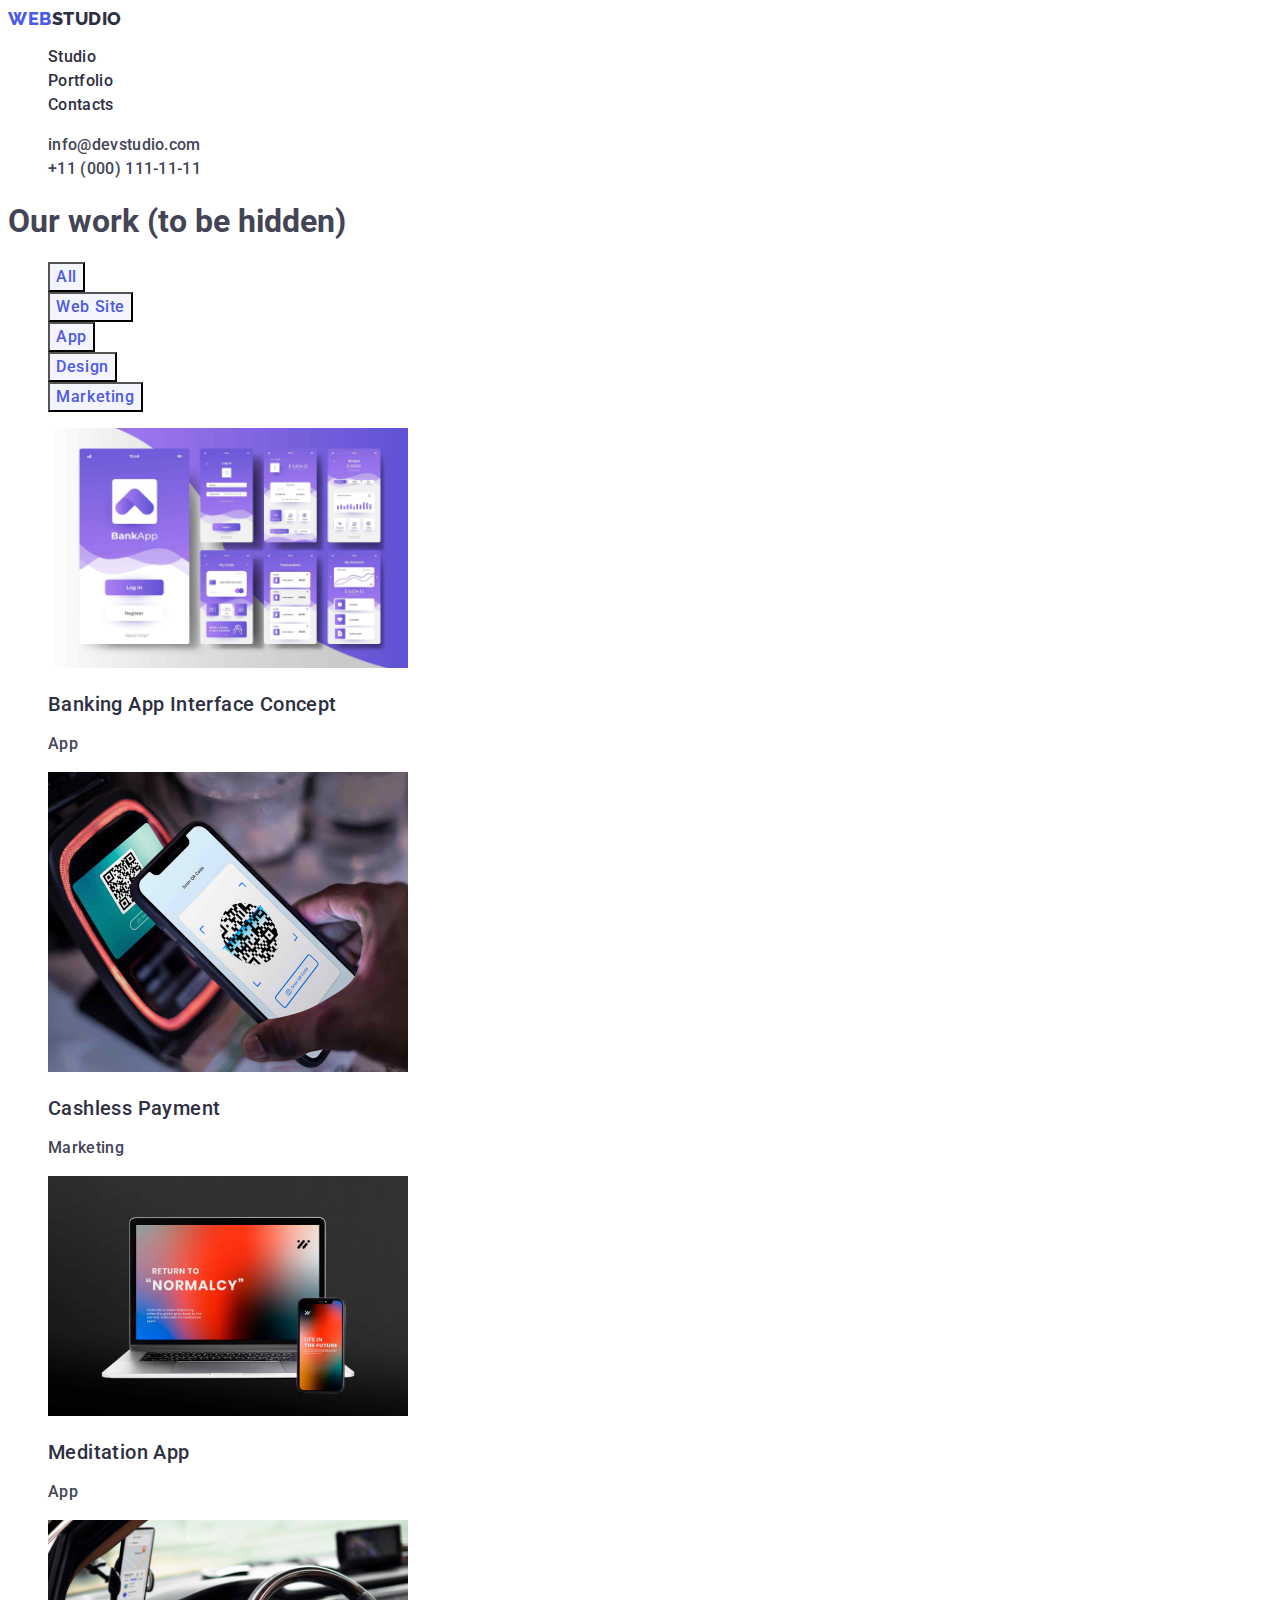
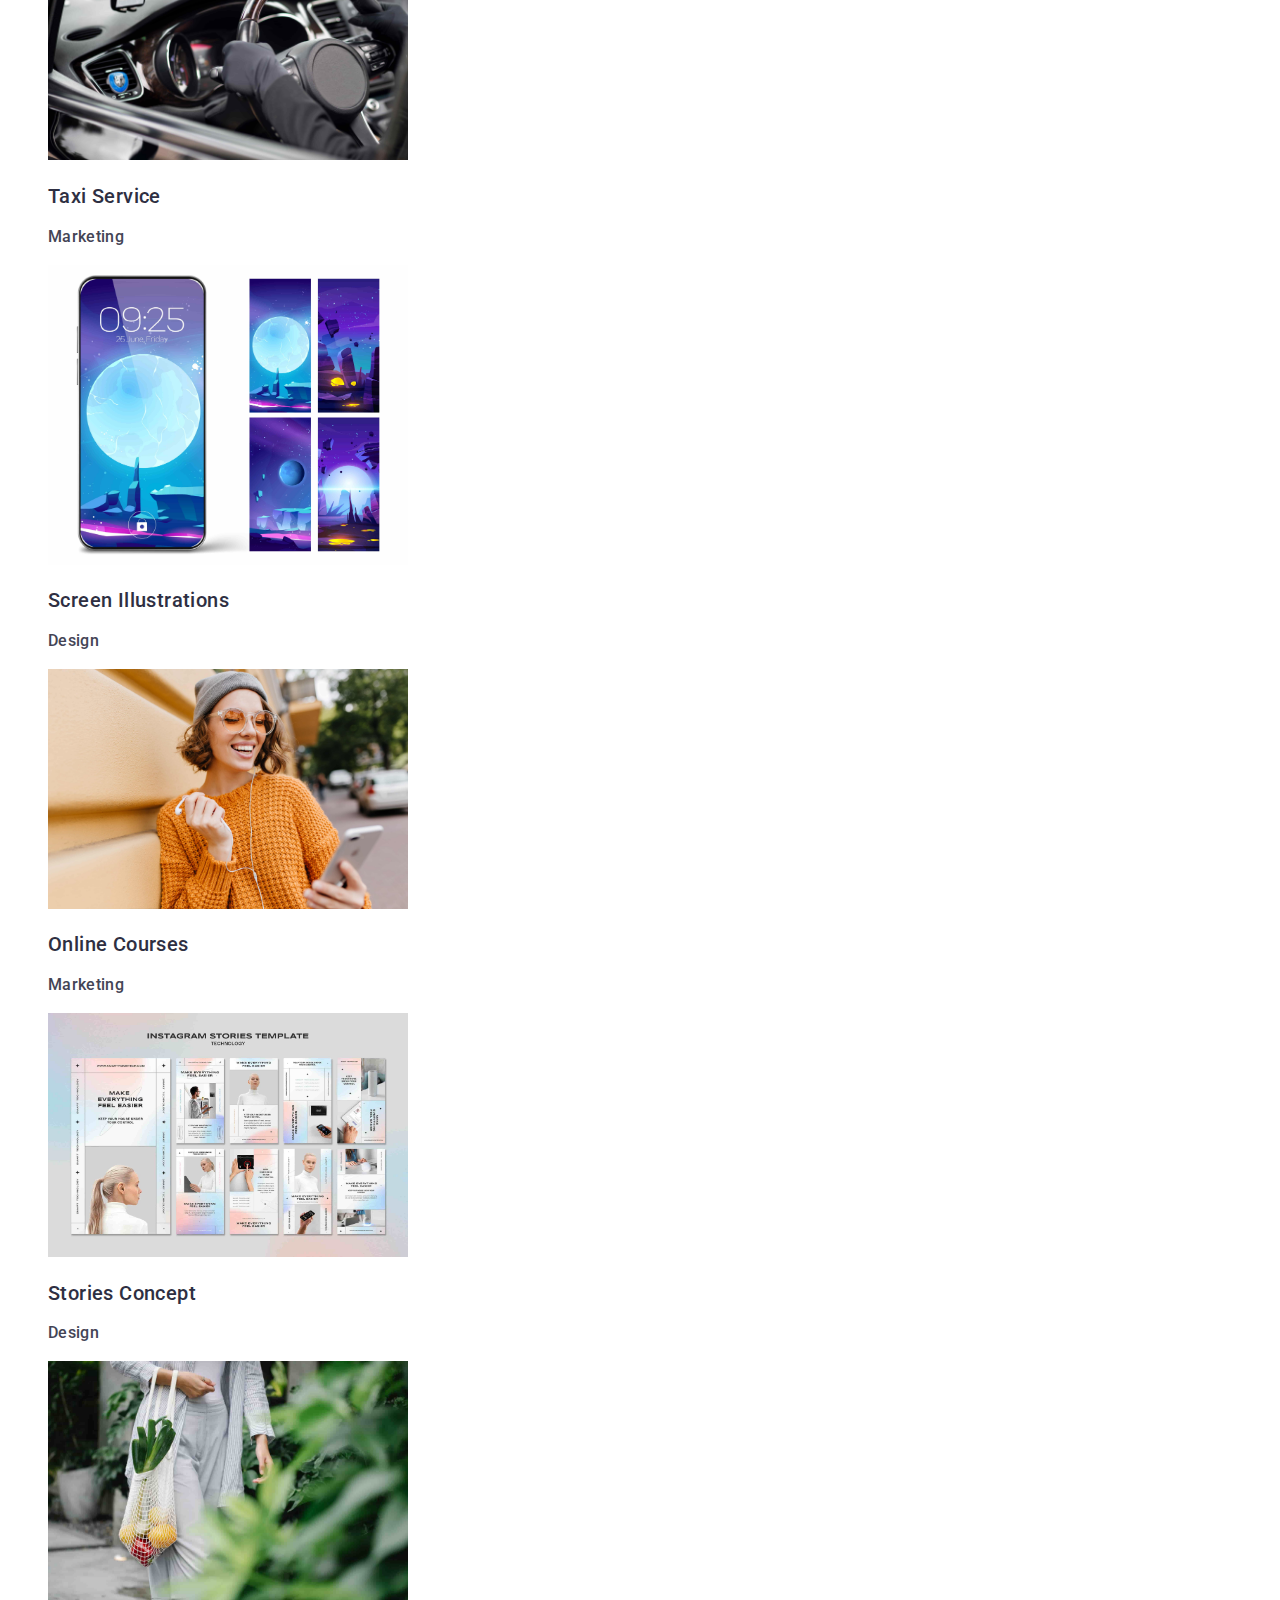
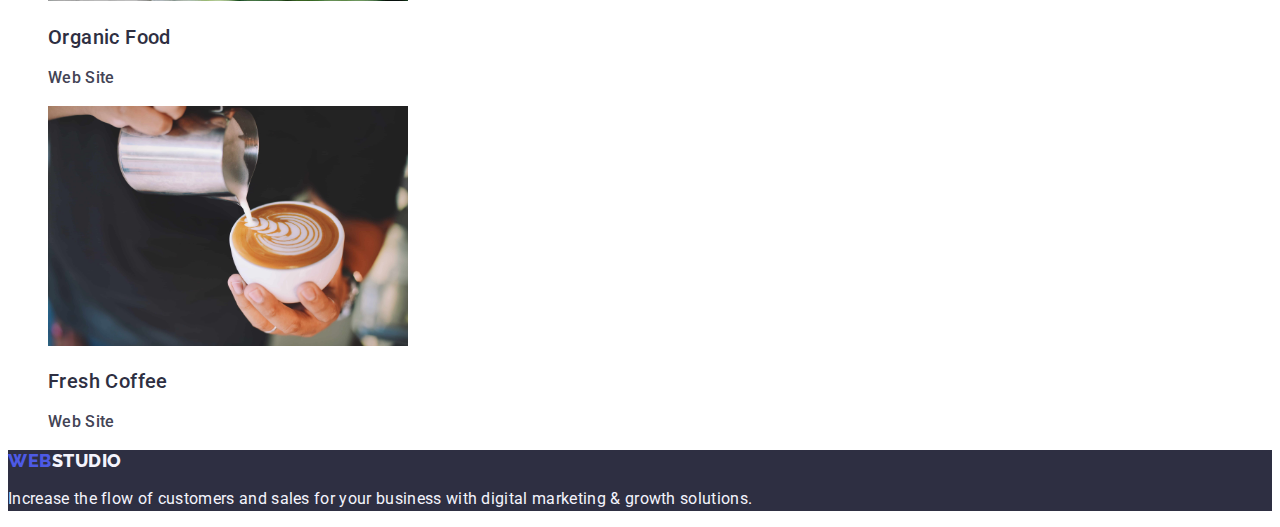
==== commit 8d80d8de: "HW_Update" ====
--- a/portfolio.html
+++ b/portfolio.html
@@ -41,9 +41,11 @@
 
         <ul class="list">
             <li>
+                <a class="link" href="">
                 <img src="./images/bankingapp.jpg" alt="A banking application" width="360">
                 <h2 class="project-title">Banking App Interface Concept</h2>
                 <p class="goals">App</p>
+                </a>
             </li>
             <li>
                 <img src="./images/payment.jpg" alt="Payment done with a mobile" width="360">
@@ -52,7 +54,7 @@
             </li>
             <li>
                 <img src="./images/meditation.jpg" alt="An app with red but pleasant design" width="360">
-                <h2 class="project-title"></h2>Meditation App</h2>
+                <h2 class="project-title">Meditation App</h2>
                 <p class="goals">App</p>
             </li>
             <li>
@@ -87,6 +89,7 @@
             </li>
         </ul>
     </section>
+
 </main>
 <footer class="footer-section">
     <a class="logo link" href="./index.html">Web<span class="logo-footer">Studio</span></a>
--- a/css/styles.css
+++ b/css/styles.css
@@ -88,6 +88,9 @@
   cursor: pointer;
 }
 
+.main-button:hover {
+  background-color: var(--color-ocean);
+}
 .main-button:focus {
   background-color: var(--color-ocean);
 }
@@ -149,11 +152,11 @@
 }
 
 .project-title {
-    font-weight: 500;
-    font-size: 20px;
-    line-height: 1.2;
-    letter-spacing: 0.02em;
-    color: var(--color-navy-blue);
+  font-weight: 500;
+  font-size: 20px;
+  line-height: 1.2;
+  letter-spacing: 0.02em;
+  color: var(--color-navy-blue);
 }
 
 .footer-section {
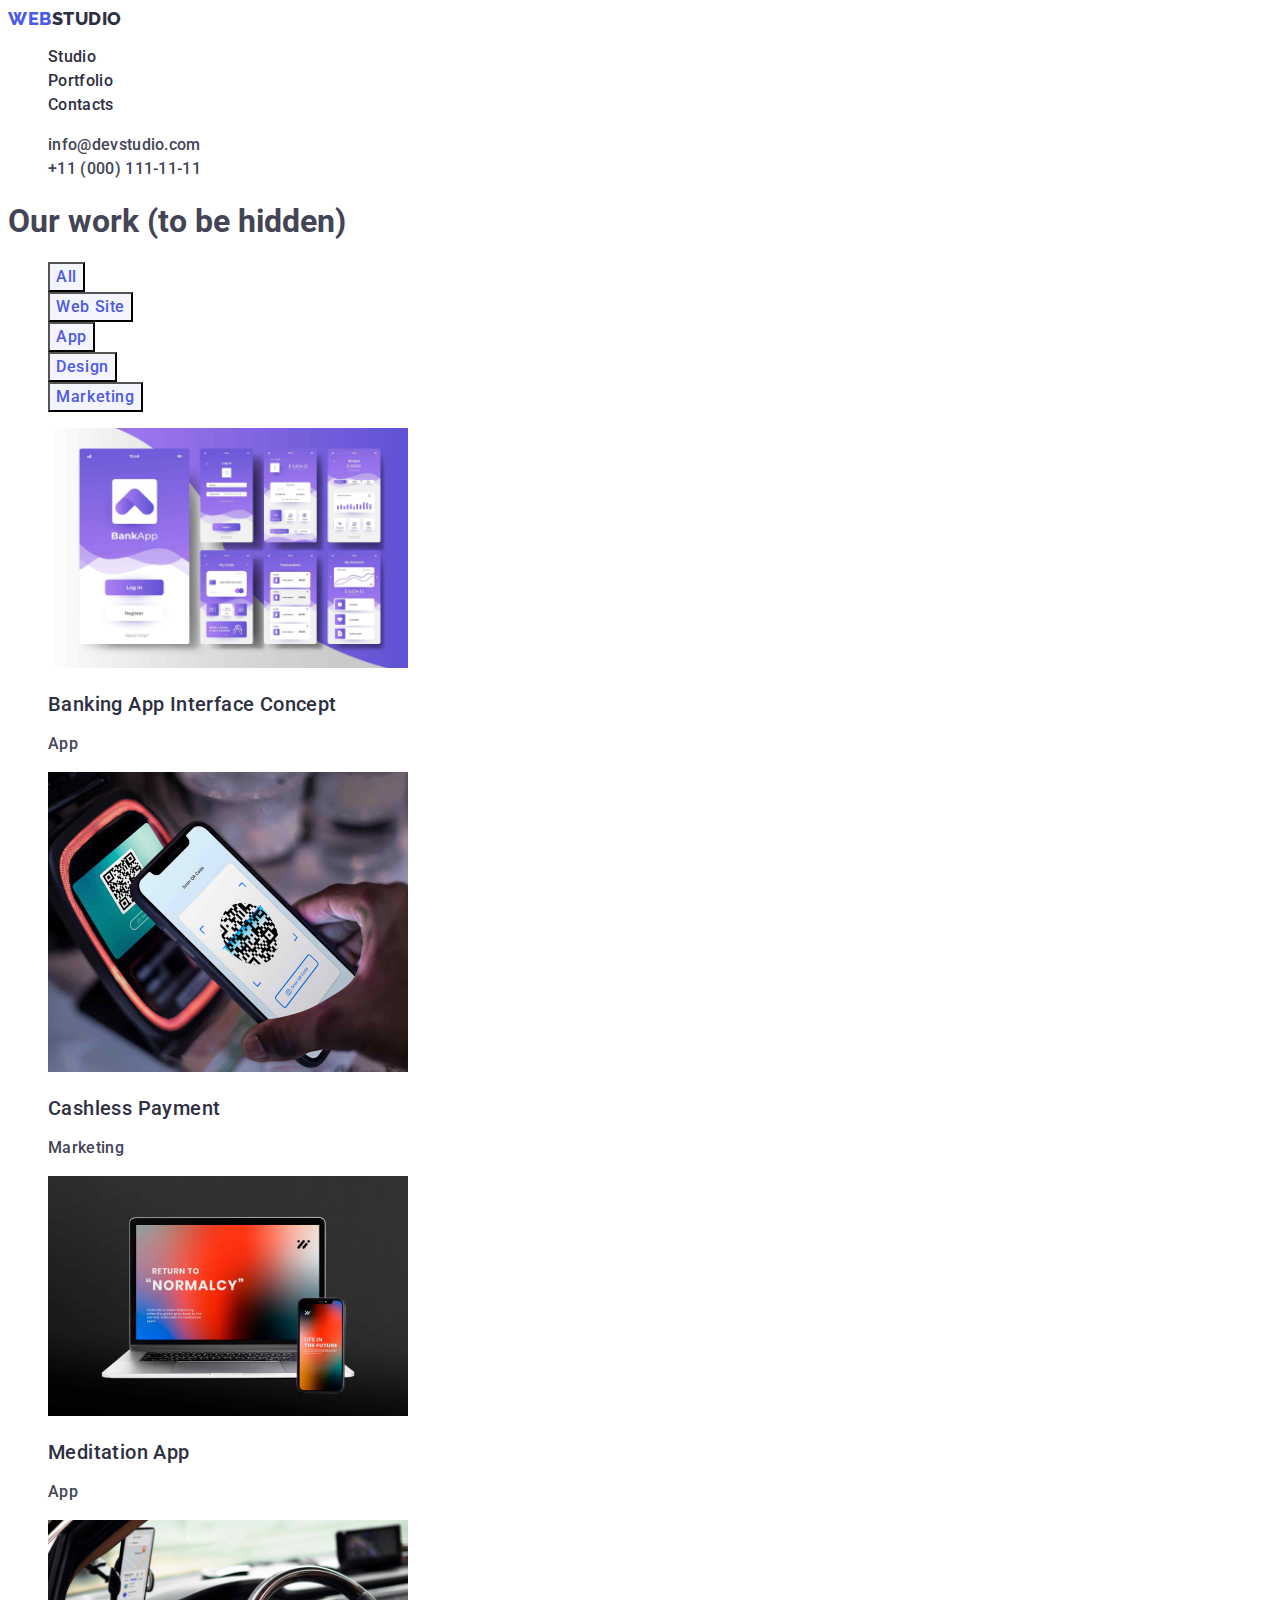
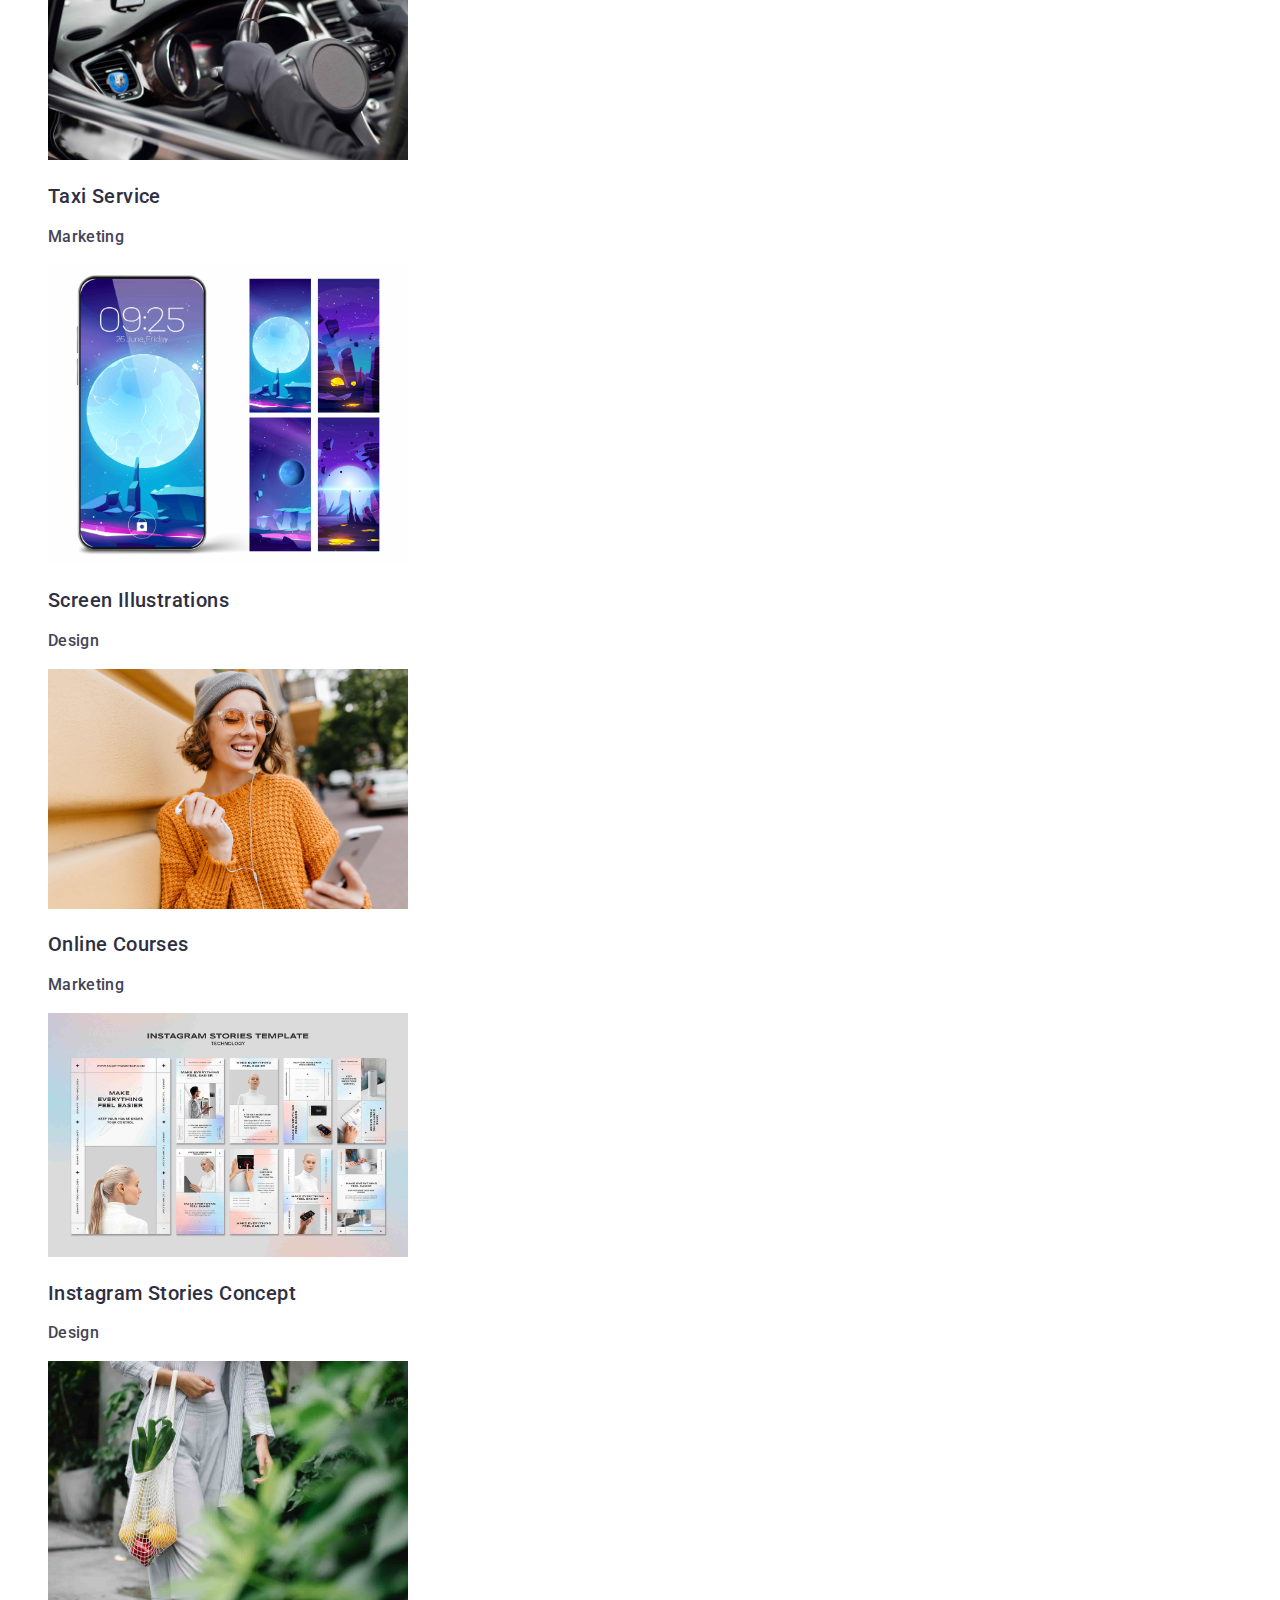
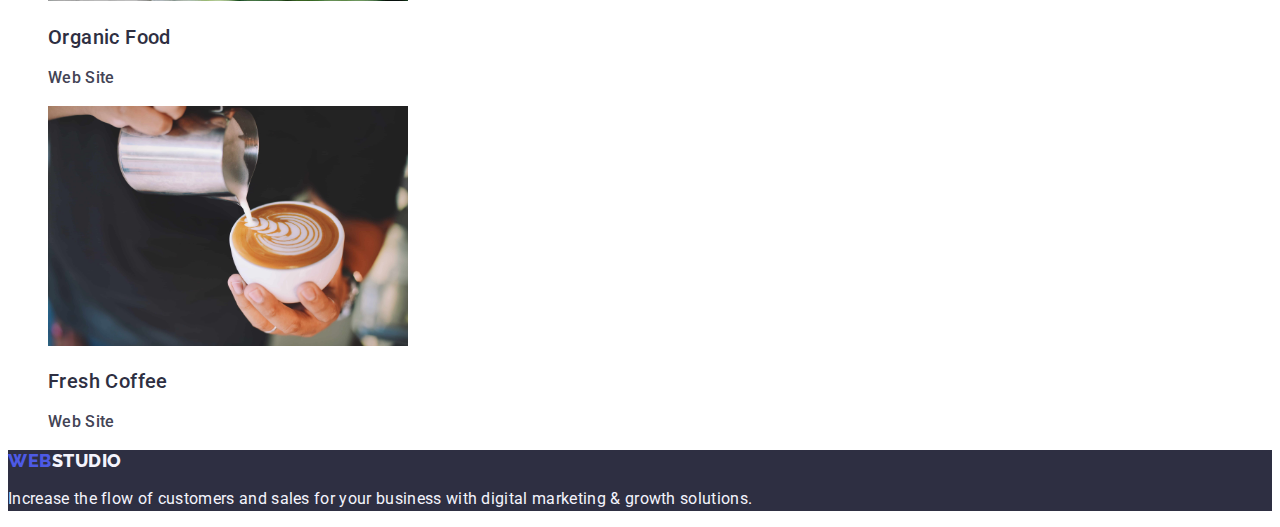
==== commit 1916b54e: "HW_Done" ====
--- a/portfolio.html
+++ b/portfolio.html
@@ -48,44 +48,60 @@
                 </a>
             </li>
             <li>
+                <a class="link" href="">
                 <img src="./images/payment.jpg" alt="Payment done with a mobile" width="360">
                 <h2 class="project-title">Cashless Payment</h2>
                 <p class="goals">Marketing</p>
+                </a>
             </li>
             <li>
+                <a class="link" href="">
                 <img src="./images/meditation.jpg" alt="An app with red but pleasant design" width="360">
                 <h2 class="project-title">Meditation App</h2>
                 <p class="goals">App</p>
+                </a>
             </li>
             <li>
+                <a class="link" href="">
                 <img src="./images/taxi.jpg" alt="Interior of a taxi" width="360" >
                 <h2 class="project-title">Taxi Service</h2>
                 <p class="goals">Marketing</p>
+                </a>
             </li>
             <li>
+                <a class="link" href="">
                 <img src="./images/screenill.jpg" alt="Illustration of a mobile screen" width="360">
                 <h2 class="project-title">Screen Illustrations</h2>
                 <p class="goals">Design</p>
+                </a>
             </li>
             <li>
+                <a class="link" href="">
                 <img src="./images/onlinecourse.jpg" alt="A quirky girl with a phone and a beanie" width="360">
                 <h2 class="project-title">Online Courses</h2>
                 <p class="goals">Marketing</p>
+                </a>
             </li>
             <li>
+                <a class="link" href="">
                 <img src="./images/igstoriesconcept.jpg" alt="Designs of instagram campaign" width="360">
-                <h2 class="project-title">Stories Concept</h2>
+                <h2 class="project-title">Instagram Stories Concept</h2>
                 <p class="goals">Design</p>
+                </a>
             </li>
             <li>
+                <a class="link" href="">
                 <img src="./images/organicfood.jpg" alt="Lady with a net full of fresh vegetables" width="360">
                 <h2 class="project-title">Organic Food</h2>
                 <p class="goals">Web Site</p>
+                </a>
             </li>
             <li>
+                <a class="link" href="">
                 <img src="./images/freshcofffee.jpg" alt="Barista making a design on fresh cappucino" width="360">
                 <h2 class="project-title">Fresh Coffee</h2>
                 <p class="goals">Web Site</p>
+                </a>
             </li>
         </ul>
     </section>
